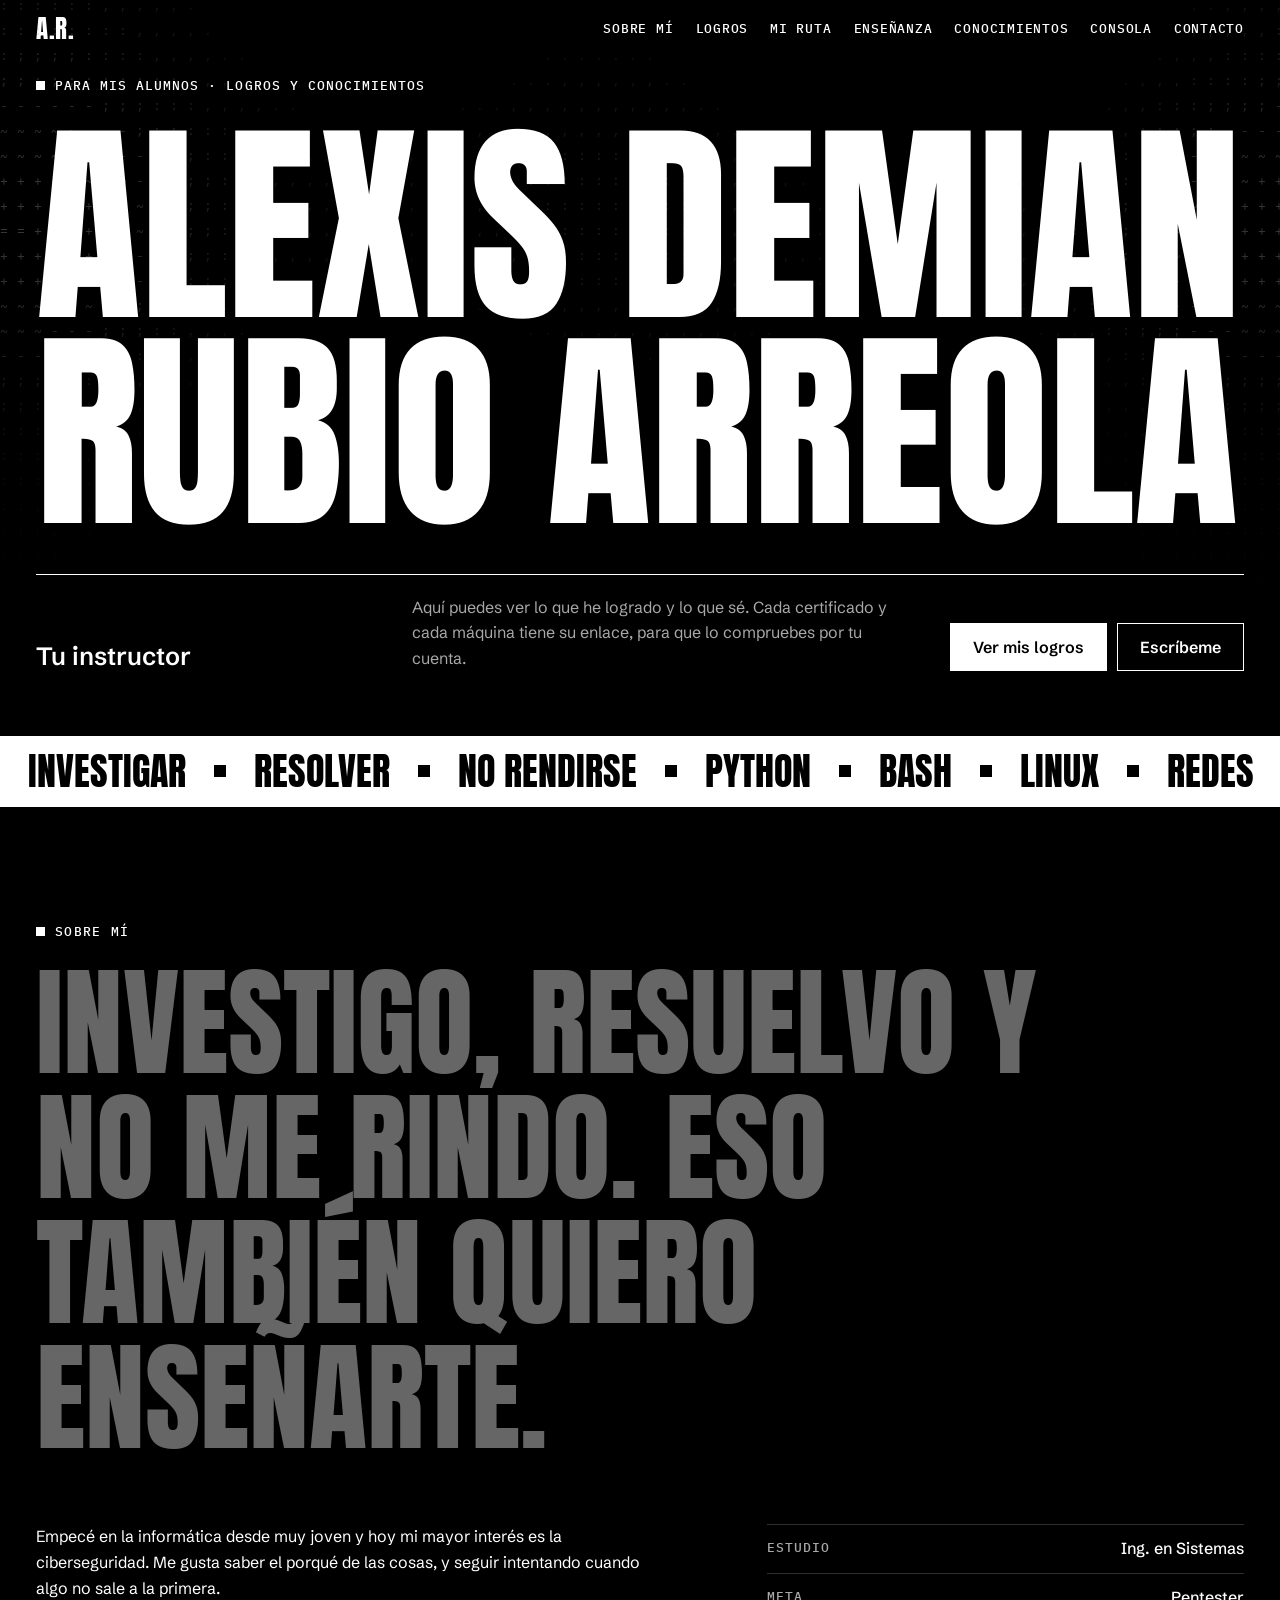
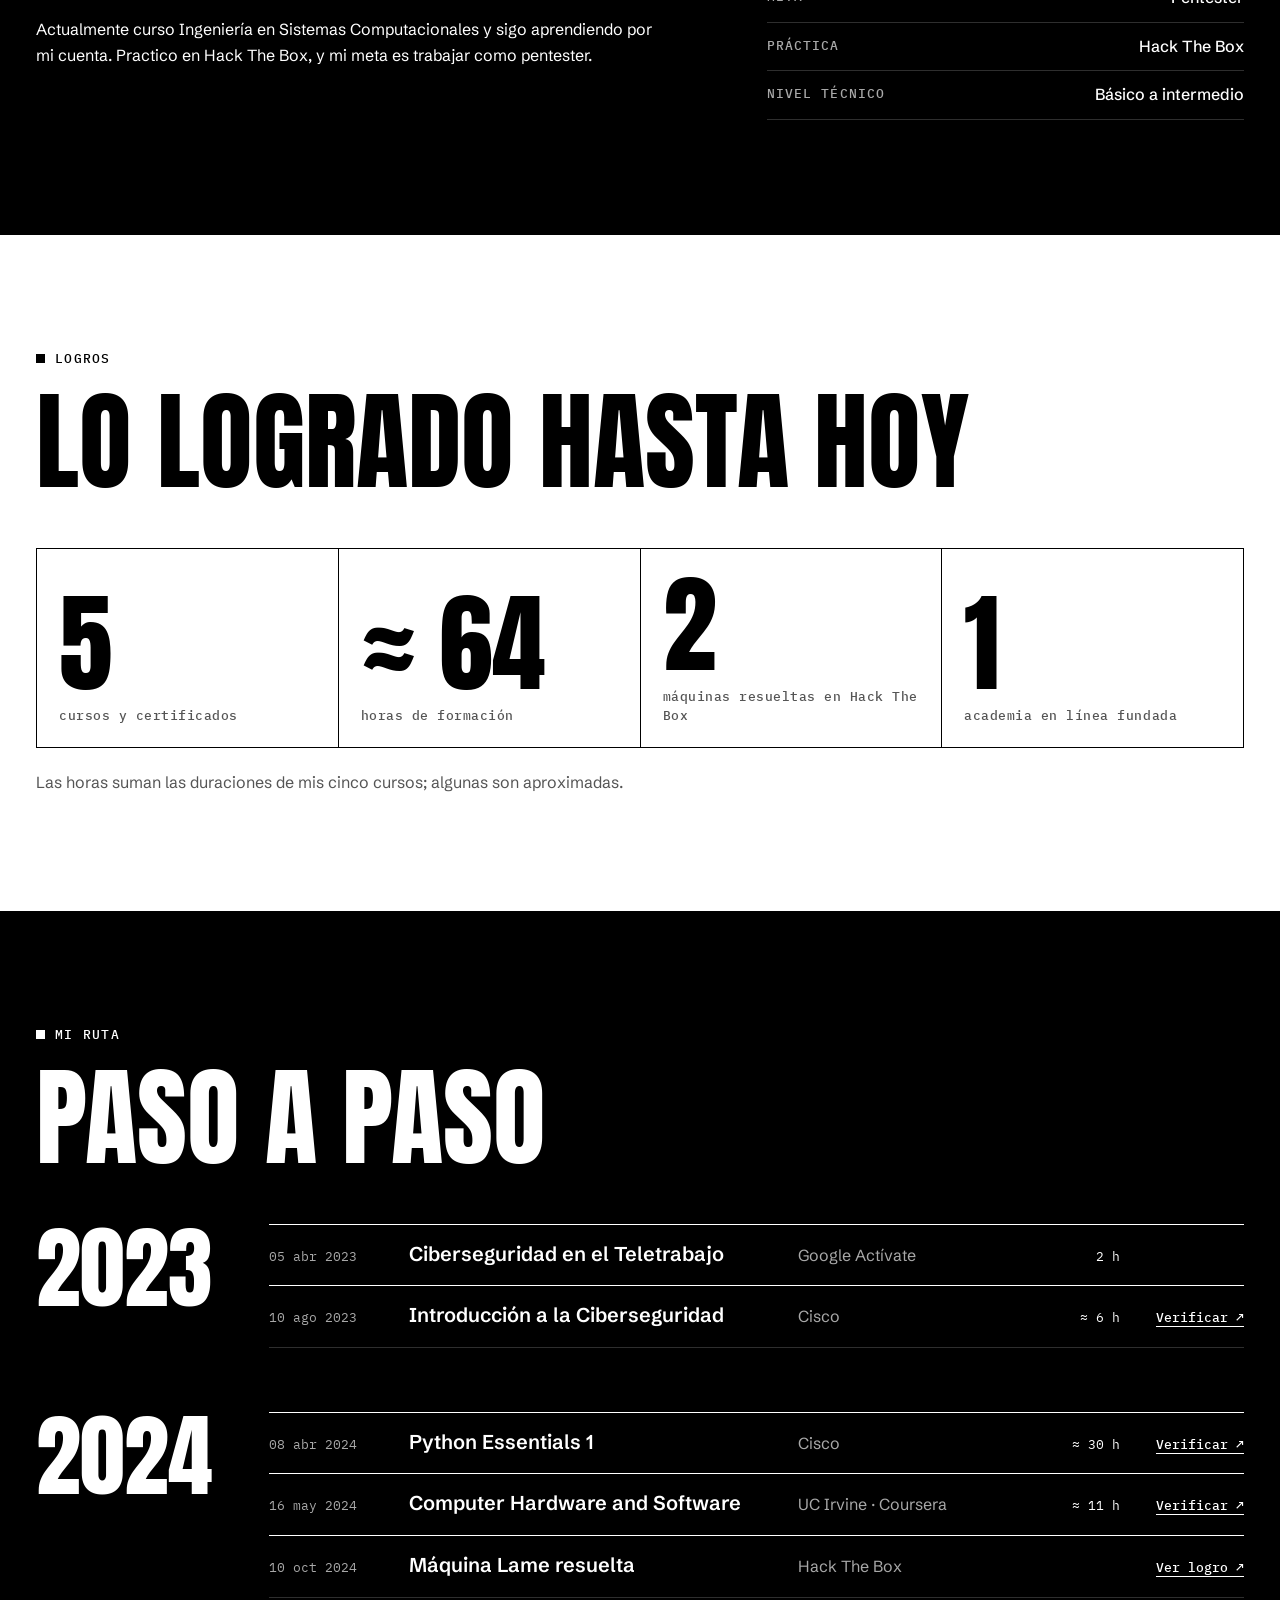
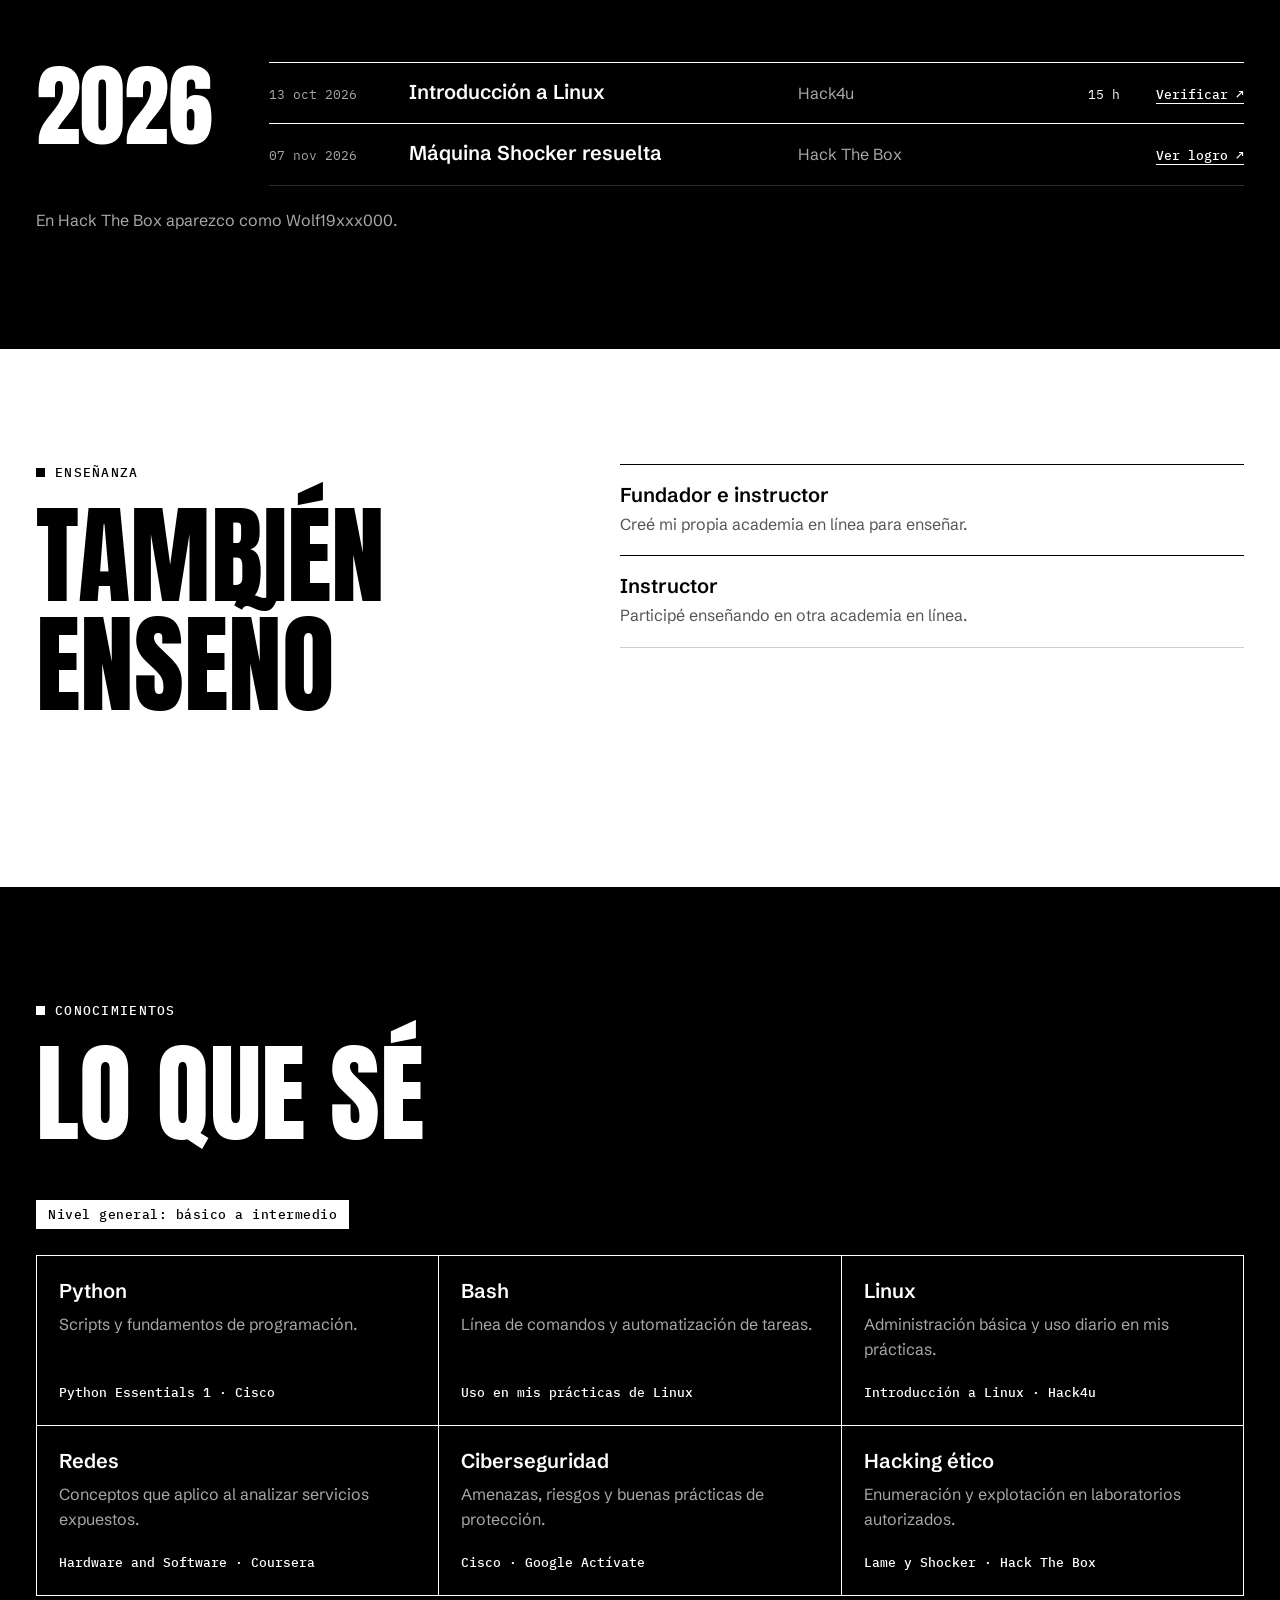
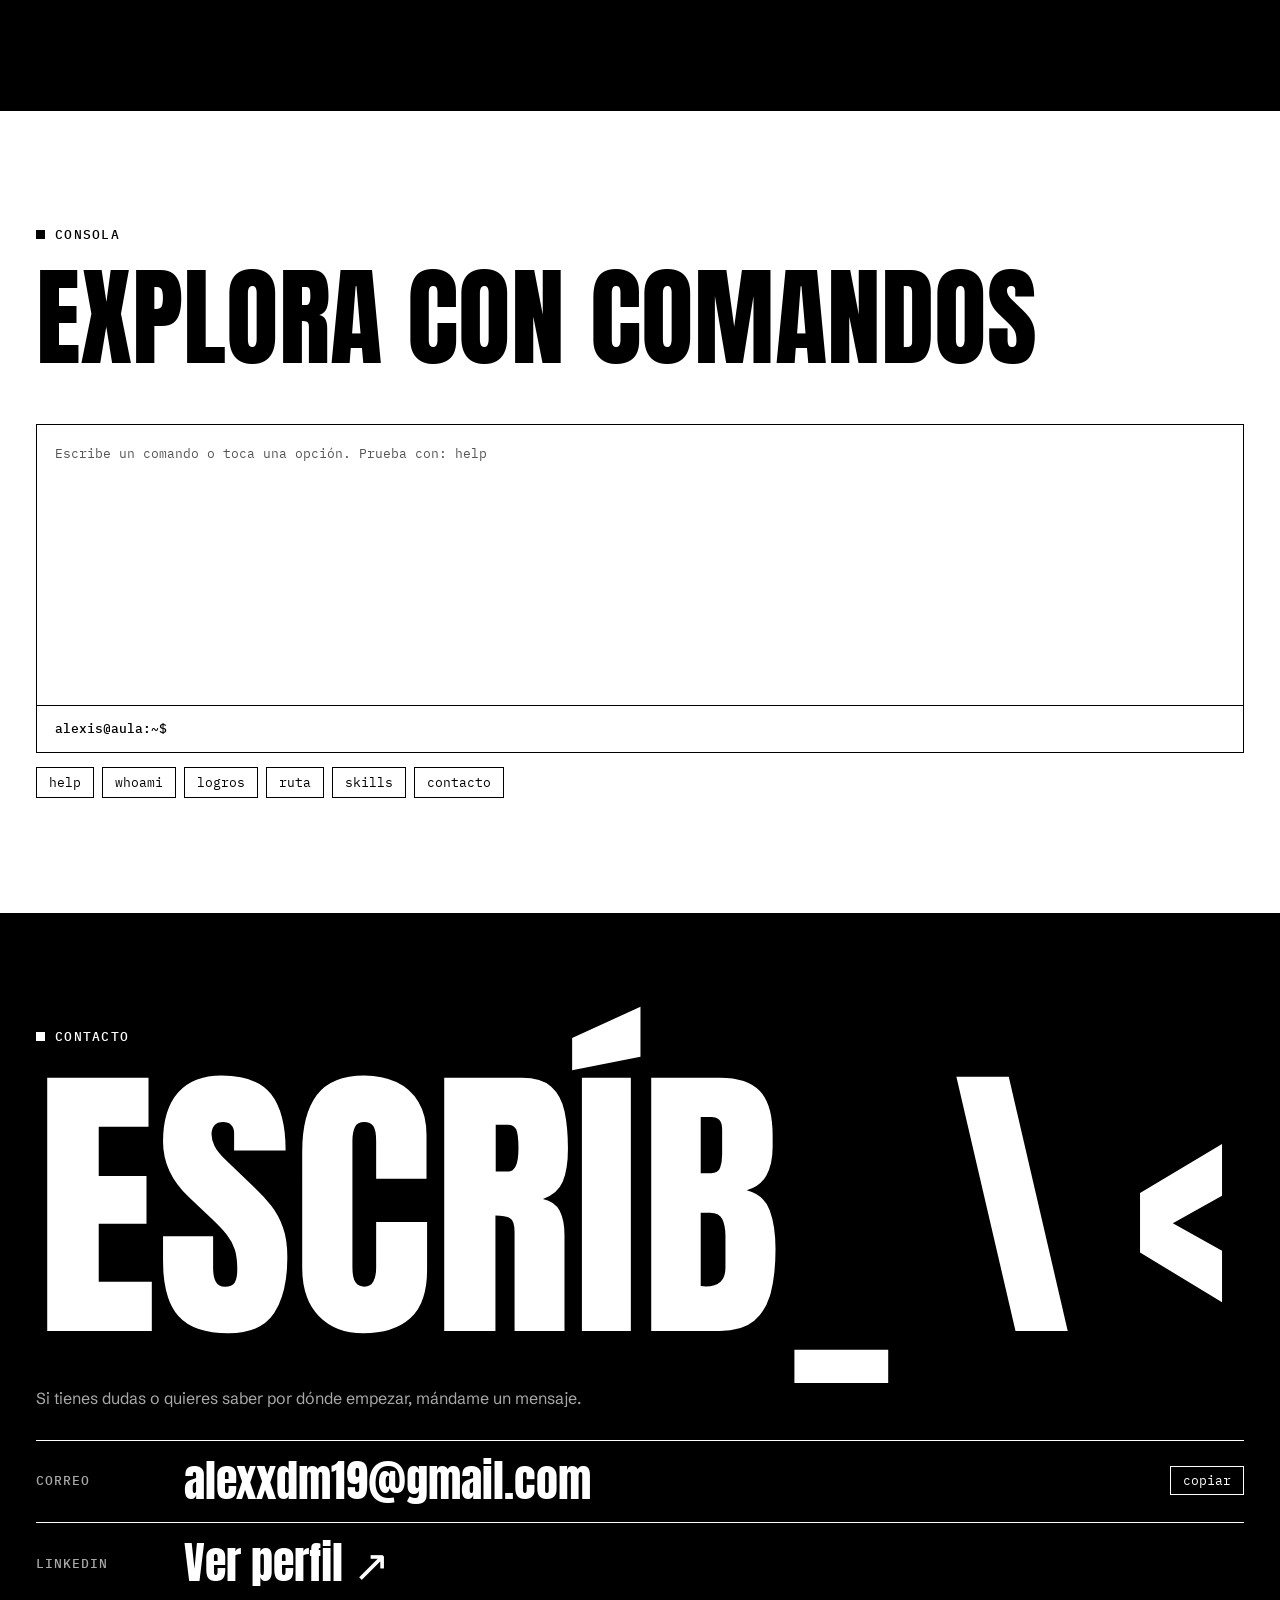
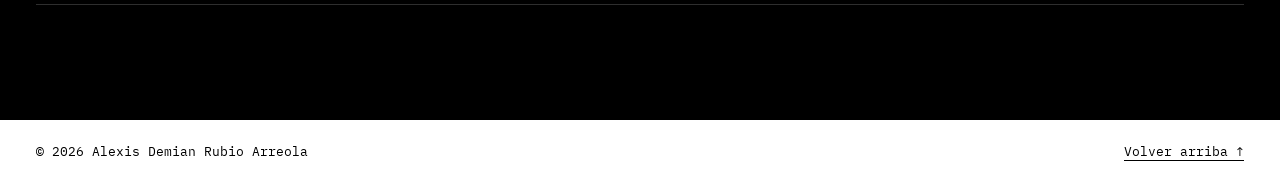
==== alumnos.html @ b8c2c4d7 "Publica el CV y la pagina para alumnos Co-Authored-By: Claude Opus 5.5 <noreply@anthropic.com>" ====
<!doctype html>
<html lang="es">
<head>
<meta charset="utf-8">
<meta name="viewport" content="width=device-width, initial-scale=1, viewport-fit=cover">
<title>Alexis Rubio Logros</title>
<meta name="claude:viewport-fit-sides" content="cover">
<meta name="description" content="Logros y conocimientos de Alexis Demian Rubio Arreola, instructor en línea y aspirante a pentester.">
<link rel="icon" href="data:image/svg+xml,%3Csvg xmlns='http://www.w3.org/2000/svg' viewBox='0 0 32 32'%3E%3Crect width='32' height='32' fill='%23000'/%3E%3Cpath d='M9 24 16 8l7 16M12 18h8' fill='none' stroke='%23fff' stroke-width='3'/%3E%3C/svg%3E">
<link rel="preconnect" href="https://fonts.googleapis.com">
<link rel="preconnect" href="https://fonts.gstatic.com" crossorigin>
<link rel="stylesheet" href="https://fonts.googleapis.com/css2?family=Anton&family=IBM+Plex+Mono:wght@400;500&family=Schibsted+Grotesk:wght@400;500;600&display=swap">
<script>document.documentElement.classList.add("js");</script>
<link rel="stylesheet" href="assets/site.css">
</head>
<body>

<div id="progress" aria-hidden="true"></div>
<div id="cursor" aria-hidden="true"></div>

<header class="top">
  <div class="wrap top-in">
    <a class="logo" href="#inicio" aria-label="Inicio">A.R.</a>
    <nav class="nav" aria-label="Secciones">
      <a href="#sobre-mi">Sobre mí</a>
      <a href="#logros">Logros</a>
      <a href="#ruta">Mi ruta</a>
      <a href="#ensenanza">Enseñanza</a>
      <a href="#conocimientos">Conocimientos</a>
      <a href="#consola">Consola</a>
      <a href="#contacto">Contacto</a>
    </nav>
    <button id="menu-btn" type="button" aria-expanded="false" aria-controls="menu-panel">Menú</button>
  </div>
</header>

<div id="menu-panel">
  <a href="#sobre-mi">Sobre mí</a>
  <a href="#logros">Logros</a>
  <a href="#ruta">Mi ruta</a>
  <a href="#ensenanza">Enseñanza</a>
  <a href="#conocimientos">Conocimientos</a>
  <a href="#consola">Consola</a>
  <a href="#contacto">Contacto</a>
</div>

<main>
  <section class="hero band" id="inicio">
    <canvas id="field" aria-hidden="true"></canvas>
    <div class="wrap hero-in">
      <p class="hero-status"><span class="dot" aria-hidden="true"></span>Para mis alumnos · logros y conocimientos</p>
      <h1 class="name" aria-label="Alexis Demian Rubio Arreola">
        <span class="nl" aria-hidden="true">Alexis Demian</span>
        <span class="nl" aria-hidden="true">Rubio Arreola</span>
      </h1>
      <div class="hero-foot">
        <p class="role">Tu instructor</p>
        <p class="lead">Aquí puedes ver lo que he logrado y lo que sé. Cada certificado y cada máquina tiene su enlace, para que lo compruebes por tu cuenta.</p>
        <div class="cta">
          <a class="btn" href="#logros">Ver mis logros</a>
          <a class="btn btn-ghost" href="#contacto">Escríbeme</a>
        </div>
      </div>
    </div>
  </section>

  <div class="strip band inv">
    <div class="track">
      <ul>
        <li>Investigar</li><li>Resolver</li><li>No rendirse</li><li>Python</li><li>Bash</li><li>Linux</li><li>Redes</li><li>Ciberseguridad</li><li>Hacking ético</li>
      </ul>
      <ul aria-hidden="true">
        <li>Investigar</li><li>Resolver</li><li>No rendirse</li><li>Python</li><li>Bash</li><li>Linux</li><li>Redes</li><li>Ciberseguridad</li><li>Hacking ético</li>
      </ul>
    </div>
  </div>

  <section class="sec band" id="sobre-mi">
    <div class="wrap">
      <p class="tag">Sobre mí</p>
      <h2 class="statement" id="statement">Investigo, resuelvo y no me rindo. Eso también quiero enseñarte.</h2>
      <div class="about-grid">
        <div class="prose">
          <p>Empecé en la informática desde muy joven y hoy mi mayor interés es la ciberseguridad. Me gusta saber el porqué de las cosas, y seguir intentando cuando algo no sale a la primera.</p>
          <p>Actualmente curso Ingeniería en Sistemas Computacionales y sigo aprendiendo por mi cuenta. Practico en Hack The Box, y mi meta es trabajar como pentester.</p>
        </div>
        <dl class="kv">
          <div><dt>Estudio</dt><dd>Ing. en Sistemas</dd></div>
          <div><dt>Meta</dt><dd>Pentester</dd></div>
          <div><dt>Práctica</dt><dd>Hack The Box</dd></div>
          <div><dt>Nivel técnico</dt><dd>Básico a intermedio</dd></div>
        </dl>
      </div>
    </div>
  </section>

  <section class="sec band inv" id="logros">
    <div class="wrap">
      <p class="tag">Logros</p>
      <h2 class="big"><span class="wipe">Lo logrado hasta hoy</span></h2>
      <div class="cells stats">
        <div class="cell stat"><b><span class="count">5</span></b><p>cursos y certificados</p></div>
        <div class="cell stat"><b>≈ <span class="count">64</span></b><p>horas de formación</p></div>
        <div class="cell stat"><b><span class="count">2</span></b><p>máquinas resueltas en Hack The Box</p></div>
        <div class="cell stat"><b><span class="count">1</span></b><p>academia en línea fundada</p></div>
      </div>
      <p class="note">Las horas suman las duraciones de mis cinco cursos; algunas son aproximadas.</p>
    </div>
  </section>

  <section class="sec band" id="ruta">
    <div class="wrap">
      <p class="tag">Mi ruta</p>
      <h2 class="big"><span class="wipe">Paso a paso</span></h2>
      <div class="year">
        <p class="year-n">2023</p>
        <ul class="rows">
          <li class="row course"><div class="row-in"><time class="mute" datetime="2023-04-05">05 abr 2023</time><strong>Ciberseguridad en el Teletrabajo</strong><span class="issuer mute">Google Actívate</span><span class="hours">2 h</span></div></li>
          <li class="row course"><div class="row-in"><time class="mute" datetime="2023-08-10">10 ago 2023</time><strong>Introducción a la Ciberseguridad</strong><span class="issuer mute">Cisco</span><span class="hours">≈ 6 h</span><a class="verify" href="https://www.credly.com/badges/8dda4fd5-97e1-49f4-b0d9-f84afd43bf87" target="_blank" rel="noopener">Verificar ↗</a></div></li>
        </ul>
      </div>
      <div class="year">
        <p class="year-n">2024</p>
        <ul class="rows">
          <li class="row course"><div class="row-in"><time class="mute" datetime="2024-04-08">08 abr 2024</time><strong>Python Essentials 1</strong><span class="issuer mute">Cisco</span><span class="hours">≈ 30 h</span><a class="verify" href="https://www.credly.com/badges/a614ebd9-4b19-4caa-8274-c4c0bd249125" target="_blank" rel="noopener">Verificar ↗</a></div></li>
          <li class="row course"><div class="row-in"><time class="mute" datetime="2024-05-16">16 may 2024</time><strong>Computer Hardware and Software</strong><span class="issuer mute">UC Irvine · Coursera</span><span class="hours">≈ 11 h</span><a class="verify" href="https://coursera.org/verify/PHUYU6D9DNC4" target="_blank" rel="noopener">Verificar ↗</a></div></li>
          <li class="row course"><div class="row-in"><time class="mute" datetime="2024-10-10">10 oct 2024</time><strong>Máquina Lame resuelta</strong><span class="issuer mute">Hack The Box</span><span class="hours"></span><a class="verify" href="https://labs.hackthebox.com/achievement/machine/2040494/1" target="_blank" rel="noopener">Ver logro ↗</a></div></li>
        </ul>
      </div>
      <div class="year">
        <p class="year-n">2026</p>
        <ul class="rows">
          <li class="row course"><div class="row-in"><time class="mute" datetime="2026-10-13">13 oct 2026</time><strong>Introducción a Linux</strong><span class="issuer mute">Hack4u</span><span class="hours">15 h</span><a class="verify" href="https://hack4u.io/certificate/1837-2738-9126-1759" target="_blank" rel="noopener">Verificar ↗</a></div></li>
          <li class="row course"><div class="row-in"><time class="mute" datetime="2026-11-07">07 nov 2026</time><strong>Máquina Shocker resuelta</strong><span class="issuer mute">Hack The Box</span><span class="hours"></span><a class="verify" href="https://labs.hackthebox.com/achievement/machine/2040494/108" target="_blank" rel="noopener">Ver logro ↗</a></div></li>
        </ul>
      </div>
      <p class="note">En Hack The Box aparezco como Wolf19xxx000.</p>
    </div>
  </section>

  <section class="sec band inv" id="ensenanza">
    <div class="wrap path-grid">
      <div class="sticky">
        <p class="tag">Enseñanza</p>
        <h2 class="big"><span class="wipe">También enseño</span></h2>
      </div>
      <div>
        <ul class="rows">
          <li class="row entry"><div class="row-in">
            <h3>Fundador e instructor</h3>
            <p class="mute">Creé mi propia academia en línea para enseñar.</p>
          </div></li>
          <li class="row entry"><div class="row-in">
            <h3>Instructor</h3>
            <p class="mute">Participé enseñando en otra academia en línea.</p>
          </div></li>
        </ul>
      </div>
    </div>
  </section>

  <section class="sec band" id="conocimientos">
    <div class="wrap">
      <p class="tag">Conocimientos</p>
      <h2 class="big"><span class="wipe">Lo que sé</span></h2>
      <p class="level">Nivel general: básico a intermedio</p>
      <div class="cells">
        <div class="cell"><h3>Python</h3><p>Scripts y fundamentos de programación.</p><span class="backing">Python Essentials 1 · Cisco</span></div>
        <div class="cell"><h3>Bash</h3><p>Línea de comandos y automatización de tareas.</p><span class="backing">Uso en mis prácticas de Linux</span></div>
        <div class="cell"><h3>Linux</h3><p>Administración básica y uso diario en mis prácticas.</p><span class="backing">Introducción a Linux · Hack4u</span></div>
        <div class="cell"><h3>Redes</h3><p>Conceptos que aplico al analizar servicios expuestos.</p><span class="backing">Hardware and Software · Coursera</span></div>
        <div class="cell"><h3>Ciberseguridad</h3><p>Amenazas, riesgos y buenas prácticas de protección.</p><span class="backing">Cisco · Google Actívate</span></div>
        <div class="cell"><h3>Hacking ético</h3><p>Enumeración y explotación en laboratorios autorizados.</p><span class="backing">Lame y Shocker · Hack The Box</span></div>
      </div>
    </div>
  </section>

  <section class="sec band inv" id="consola">
    <div class="wrap">
      <p class="tag">Consola</p>
      <h2 class="big"><span class="wipe">Explora con comandos</span></h2>
      <div class="console">
        <div class="out" id="term-body" role="log" aria-live="polite" tabindex="0">
          <p class="dim">Escribe un comando o toca una opción. Prueba con: help</p>
        </div>
        <form class="line" id="term-form" autocomplete="off">
          <label for="term-input">alexis@aula:~$</label>
          <input id="term-input" type="text" maxlength="60" spellcheck="false" autocapitalize="off" aria-label="Escribe un comando">
        </form>
      </div>
      <div class="chips" id="chips" aria-label="Comandos rápidos">
        <button type="button" data-cmd="help">help</button>
        <button type="button" data-cmd="whoami">whoami</button>
        <button type="button" data-cmd="logros">logros</button>
        <button type="button" data-cmd="ruta">ruta</button>
        <button type="button" data-cmd="skills">skills</button>
        <button type="button" data-cmd="contacto">contacto</button>
      </div>
    </div>
  </section>

  <section class="sec band" id="contacto">
    <div class="wrap">
      <p class="tag">Contacto</p>
      <h2 class="name contact-title" id="hablemos" aria-label="Escríbeme"><span class="nl" aria-hidden="true">Escríbeme</span></h2>
      <p class="note contact-note">Si tienes dudas o quieres saber por dónde empezar, mándame un mensaje.</p>
      <ul class="rows">
        <li class="row contact"><div class="row-in"><span class="k mute">Correo</span><a class="v" id="mail" href="mailto:alexxdm19@gmail.com">alexxdm19@gmail.com</a><button class="copy" id="copy" type="button">copiar</button></div></li>
        <li class="row contact"><div class="row-in"><span class="k mute">LinkedIn</span><a class="v" href="https://www.linkedin.com/in/alexis-demian-rubio-arreola-3a4a893a7" target="_blank" rel="noopener">Ver perfil ↗</a></div></li>
      </ul>
    </div>
  </section>
</main>

<footer class="foot band inv">
  <div class="wrap"><span>© 2026 Alexis Demian Rubio Arreola</span><a href="#inicio">Volver arriba ↑</a></div>
</footer>

<script>
window.SITE_PROMPT = "alexis@aula:~$";
window.SITE_ALIASES = { certs: "ruta", certificados: "ruta", cursos: "ruta", htb: "logros", maquinas: "ruta", conocimientos: "skills", ayuda: "help" };
window.SITE_COMMANDS = {
  help: [
    ["Comandos disponibles:"],
    ["  whoami    quién soy", "dim"],
    ["  logros    mis logros en números", "dim"],
    ["  ruta      certificados y máquinas, en orden", "dim"],
    ["  skills    lo que sé", "dim"],
    ["  contacto  cómo escribirme", "dim"],
    ["  clear     limpiar la pantalla", "dim"]
  ],
  whoami: [
    ["Alexis Demian Rubio Arreola"],
    ["Instructor en línea y estudiante de Ing. en Sistemas Computacionales", "dim"],
    ["Meta: trabajar como pentester", "dim"]
  ],
  logros: [
    ["5     cursos y certificados"],
    ["≈ 64  horas de formación"],
    ["2     máquinas resueltas en Hack The Box"],
    ["1     academia en línea fundada"]
  ],
  ruta: [
    ["05 abr 2023  Ciberseguridad en el Teletrabajo · Google Actívate"],
    ["10 ago 2023  Introducción a la Ciberseguridad · Cisco ↗", "", "https://www.credly.com/badges/8dda4fd5-97e1-49f4-b0d9-f84afd43bf87"],
    ["08 abr 2024  Python Essentials 1 · Cisco ↗", "", "https://www.credly.com/badges/a614ebd9-4b19-4caa-8274-c4c0bd249125"],
    ["16 may 2024  Computer Hardware and Software · Coursera ↗", "", "https://coursera.org/verify/PHUYU6D9DNC4"],
    ["10 oct 2024  [pwned] Lame · Hack The Box ↗", "", "https://labs.hackthebox.com/achievement/machine/2040494/1"],
    ["13 oct 2026  Introducción a Linux · Hack4u ↗", "", "https://hack4u.io/certificate/1837-2738-9126-1759"],
    ["07 nov 2026  [pwned] Shocker · Hack The Box ↗", "", "https://labs.hackthebox.com/achievement/machine/2040494/108"]
  ],
  skills: [
    ["python  bash  linux  redes  ciberseguridad  hacking-etico"],
    ["nivel: básico a intermedio", "dim"]
  ],
  contacto: [
    ["correo    alexxdm19@gmail.com"],
    ["linkedin  abrir perfil ↗", "", "https://www.linkedin.com/in/alexis-demian-rubio-arreola-3a4a893a7"]
  ]
};
</script>
<script src="assets/site.js"></script>
</body>
</html>
---- assets/site.css ----
/* Layout: a black and white poster. Full-bleed bands flip between black and white as you scroll, and the type carries the page. */
:root {
  color-scheme: dark;
  --black: #000;
  --white: #fff;
  --gray-on-black: #A8A8A8;
  --gray-on-white: #555;
  --rule-on-black: #2E2E2E;
  --rule-on-white: #CFCFCF;
  --bg: var(--black);
  --fg: var(--white);
  --mute: var(--gray-on-black);
  --rule: var(--rule-on-black);
  --display: Anton, Impact, "Arial Narrow", sans-serif;
  --body: "Schibsted Grotesk", "Segoe UI", Arial, sans-serif;
  --mono: "IBM Plex Mono", Consolas, Menlo, monospace;
  --ease: cubic-bezier(.77, 0, .18, 1);
}

* { box-sizing: border-box; }
html { scroll-behavior: smooth; scrollbar-color: #555 #000; }
body { margin: 0; background: var(--black); color: var(--white); font: 400 1rem/1.6 var(--body); overflow-x: hidden; }
body::before { content: ""; position: fixed; inset: 0 0 auto; height: env(safe-area-inset-top, 0px); z-index: 45; background: var(--black); }
a { color: inherit; text-underline-offset: 4px; }
::selection { background: var(--white); color: var(--black); }
.inv ::selection { background: var(--black); color: var(--white); }
:focus-visible { outline: 2px solid var(--fg); outline-offset: 3px; }
section[id] { scroll-margin-top: 0; }

.band { background: var(--bg); color: var(--fg); }
.inv {
  --bg: var(--white);
  --fg: var(--black);
  --mute: var(--gray-on-white);
  --rule: var(--rule-on-white);
  color-scheme: light;
}
.wrap {
  max-width: 1560px;
  margin-inline: auto;
  padding-left: max(16px, env(safe-area-inset-left, 0px));
  padding-right: max(16px, env(safe-area-inset-right, 0px));
}
@media (min-width: 720px) {
  .wrap {
    padding-left: max(36px, env(safe-area-inset-left, 0px));
    padding-right: max(36px, env(safe-area-inset-right, 0px));
  }
}
.sec { padding-block: clamp(64px, 9vw, 140px); }

/* Shared type */
.tag { display: flex; align-items: center; gap: 10px; margin: 0 0 20px; font: 500 .8rem var(--mono); letter-spacing: .1em; text-transform: uppercase; }
.tag::before { content: ""; width: 9px; height: 9px; background: var(--fg); }
.big { margin: 0 0 clamp(28px, 4vw, 56px); font: 400 clamp(2.9rem, 8.4vw, 7.6rem)/1.02 var(--display); text-transform: uppercase; text-wrap: balance; }
h3 { margin: 0; font: 600 1.25rem/1.3 var(--body); }
.mute { color: var(--mute); }
.note { max-width: 65ch; margin: 22px 0 0; color: var(--mute); }

/* Header: inverts itself over whichever band sits behind it */
.top {
  position: fixed;
  top: 0;
  left: 0;
  right: 0;
  z-index: 50;
  padding-top: env(safe-area-inset-top, 0px);
  color: var(--white);
  mix-blend-mode: difference;
  pointer-events: none;
}
.top-in { display: flex; align-items: center; justify-content: space-between; gap: 24px; min-height: 56px; }
.logo { font: 400 1.5625rem var(--display); letter-spacing: .02em; text-decoration: none; pointer-events: auto; }
.nav { display: flex; gap: 22px; pointer-events: auto; }
.nav a { font: 500 .8rem var(--mono); letter-spacing: .06em; text-transform: uppercase; text-decoration: none; white-space: nowrap; }
.nav a:hover { text-decoration: underline; }
#menu-btn { display: none; padding: 8px 0; border: 0; background: none; color: inherit; font: 500 .8rem var(--mono); letter-spacing: .08em; text-transform: uppercase; cursor: pointer; pointer-events: auto; }

#menu-panel {
  position: fixed;
  inset: 0;
  z-index: 40;
  display: flex;
  flex-direction: column;
  justify-content: center;
  gap: 4px;
  padding-inline: max(16px, env(safe-area-inset-left, 0px)) max(16px, env(safe-area-inset-right, 0px));
  background: var(--white);
  color: var(--black);
  visibility: hidden;
  clip-path: inset(0 0 100% 0);
  transition: clip-path .55s var(--ease), visibility 0s linear .55s;
}
#menu-panel.open { visibility: visible; clip-path: inset(0); transition: clip-path .55s var(--ease), visibility 0s; }
#menu-panel a { font: 400 clamp(2rem, min(12vw, 10vh), 4.5rem)/1.15 var(--display); text-transform: uppercase; text-decoration: none; }

/* Scroll progress and cursor */
#progress { position: fixed; inset: 0 0 auto; z-index: 60; height: 3px; background: var(--white); mix-blend-mode: difference; transform: scaleX(0); transform-origin: left; pointer-events: none; }
#cursor {
  position: fixed;
  top: 0;
  left: 0;
  z-index: 70;
  width: 26px;
  height: 26px;
  margin: -13px 0 0 -13px;
  border-radius: 50%;
  background: var(--white);
  mix-blend-mode: difference;
  pointer-events: none;
  opacity: 0;
  transition: opacity .2s;
}
#cursor.on { opacity: 1; }

/* Hero */
.hero { position: relative; overflow: hidden; padding-top: 76px; padding-bottom: clamp(36px, 5vw, 64px); }
#field { position: absolute; inset: 0; width: 100%; height: 100%; }
.hero::after { content: ""; position: absolute; inset: 45% 0 0; background: linear-gradient(transparent, var(--black) 70%); pointer-events: none; }
.hero-in { position: relative; z-index: 1; }
.hero-status { display: flex; align-items: center; gap: 10px; margin: 0 0 clamp(14px, 2vw, 26px); font: 500 .8rem/1.5 var(--mono); letter-spacing: .08em; text-transform: uppercase; }
.dot { flex: none; width: 9px; height: 9px; background: var(--white); animation: blink 1.2s steps(2, jump-none) infinite; }

.name { margin: 0; font: 400 14vw/.96 var(--display); text-transform: uppercase; }
.nl { display: block; width: max-content; white-space: nowrap; }
.js .name:not(.ready) { visibility: hidden; }
.ch { display: inline-block; text-align: center; }

.hero-foot {
  display: grid;
  grid-template-columns: minmax(0, 1fr) minmax(0, 1.5fr) auto;
  align-items: end;
  gap: 24px clamp(24px, 4vw, 64px);
  margin-top: clamp(24px, 3vw, 44px);
  padding-top: 20px;
  border-top: 1px solid var(--white);
}
.hero-foot > * { min-width: 0; animation: rise .9s var(--ease) .75s backwards; }
.role { margin: 0; font: 600 1.5625rem/1.2 var(--body); }
.lead { max-width: 58ch; margin: 0; color: var(--mute); }
.cta { display: flex; flex-wrap: wrap; gap: 10px; }
.btn {
  position: relative;
  display: inline-flex;
  align-items: center;
  justify-content: center;
  min-height: 48px;
  padding: 10px 22px;
  border: 1px solid var(--fg);
  background: var(--fg);
  color: var(--bg);
  font: 600 1rem var(--body);
  text-decoration: none;
  white-space: nowrap;
  transition: background .2s, color .2s;
}
.btn:hover { background: var(--bg); color: var(--fg); }
.btn-ghost { background: transparent; color: var(--fg); }
.btn-ghost:hover { background: var(--fg); color: var(--bg); }

/* Word strip: it only moves when the reader scrolls */
.strip { overflow: hidden; border-block: 1px solid var(--fg); }
.track { display: flex; width: max-content; will-change: transform; }
.track ul { display: flex; margin: 0; padding: 0; list-style: none; }
.track li { display: flex; align-items: center; gap: 28px; padding: 14px 0 14px 28px; font: 400 clamp(1.5625rem, 3vw, 2.5rem)/1.1 var(--display); text-transform: uppercase; white-space: nowrap; }
.track li::after { content: ""; width: 12px; height: 12px; background: var(--fg); }

/* Redaction sweep: the text stays readable at rest, and a solid bar passes over it on arrival */
.wipe { position: relative; display: inline-block; }
.wipe::after { content: ""; position: absolute; inset: -.02em -.05em; background: var(--fg); clip-path: inset(0 100% 0 0); pointer-events: none; }
.wipe.seen::after { animation: sweep 1s var(--ease) both; }

/* Statement that fills in as you read */
.statement { max-width: 18ch; margin: 0 0 clamp(36px, 5vw, 72px); font: 400 clamp(2.9rem, 9.4vw, 9rem)/1.04 var(--display); text-transform: uppercase; }
.js .statement .w { color: #666; transition: color .3s; }
.js .statement .w.on { color: var(--fg); }
.about-grid { display: grid; grid-template-columns: minmax(0, 1.4fr) minmax(0, 1fr); gap: clamp(32px, 5vw, 80px); }
.about-grid > * { min-width: 0; }
.prose { max-width: 62ch; }
.prose p { margin: 0 0 16px; }
.prose p:last-child { margin: 0; }
.kv { margin: 0; }
.kv > div { display: flex; justify-content: space-between; gap: 18px; padding-block: 11px; border-top: 1px solid var(--rule); }
.kv > div:last-child { border-bottom: 1px solid var(--rule); }
.kv dt { color: var(--mute); font: 500 .8rem/1.9 var(--mono); letter-spacing: .08em; text-transform: uppercase; }
.kv dd { margin: 0; font-weight: 500; text-align: right; }

/* Rows: a line draws in, the content settles, and hover floods the row */
.rows { margin: 0; padding: 0; list-style: none; border-bottom: 1px solid var(--rule); }
.row { position: relative; display: block; isolation: isolate; color: inherit; text-decoration: none; }
.row::before { content: ""; position: absolute; inset: 0 0 auto; height: 1px; background: var(--fg); transform-origin: left; transition: transform 1s var(--ease) var(--d, 0ms); }
.row::after { content: ""; position: absolute; inset: 0 -14px; z-index: -1; background: var(--fg); transform: scaleY(0); transform-origin: bottom; transition: transform .35s var(--ease); }
.row-in { transition: transform .9s var(--ease) var(--d, 0ms); }
.js .row:not(.seen)::before { transform: scaleX(0); }
.js .row:not(.seen) .row-in { transform: translateY(16px); }
@media (hover: hover) {
  .row:hover, .row:focus-visible, .row:focus-within { color: var(--bg); }
  .row:hover .mute, .row:focus-within .mute { color: inherit; }
  .row:hover::after, .row:focus-visible::after, .row:focus-within::after { transform: scaleY(1); }
}

/* Machines */
.mach .row-in { display: grid; grid-template-columns: minmax(0, 1.2fr) minmax(0, 1fr) auto auto; align-items: center; gap: 10px clamp(18px, 3vw, 44px); padding-block: clamp(14px, 2vw, 26px); }
.m-name { font: 400 clamp(3.2rem, 9vw, 8.4rem)/1.04 var(--display); text-transform: uppercase; }
.m-meta { font: 400 .8rem/1.7 var(--mono); }
.stamp { padding: 3px 10px; border: 2px solid currentColor; font: 500 .8rem var(--mono); letter-spacing: .12em; transform: rotate(-7deg); }
.row.seen .stamp { animation: stamp .5s var(--ease) calc(var(--d, 0ms) + .5s) backwards; }
.arrow { font: 400 1.5625rem var(--mono); transition: transform .3s var(--ease); }
.row:hover .arrow { transform: translate(5px, -5px); }

/* Path */
.path-grid { display: grid; grid-template-columns: minmax(0, 1fr) minmax(0, 1.2fr); gap: clamp(28px, 5vw, 80px); }
.path-grid > * { min-width: 0; }
.sticky { position: sticky; top: 76px; align-self: start; }
.sub { margin: 0 0 12px; color: var(--mute); font: 500 .8rem var(--mono); letter-spacing: .1em; text-transform: uppercase; }
.group + .group { margin-top: 44px; }
.entry .row-in { padding-block: 18px; }
.entry p { margin: 4px 0 0; }

/* Courses */
.course .row-in { display: grid; grid-template-columns: 7.5rem minmax(0, 1.6fr) minmax(0, 1fr) 4.5rem 6.5rem; align-items: baseline; gap: 2px 20px; padding-block: 17px; }
.course time, .course .hours { font: 400 .8rem var(--mono); }
.course strong { font-weight: 600; font-size: 1.25rem; line-height: 1.3; }
.course .hours { text-align: right; }
.verify { justify-self: end; font: 500 .8rem var(--mono); white-space: nowrap; }

/* Achievement counters */
.cells.stats { grid-template-columns: repeat(4, minmax(0, 1fr)); }
.stat { justify-content: flex-end; min-height: 230px; }
.stat b { font: 400 clamp(4rem, 8.4vw, 8rem)/1 var(--display); font-variant-numeric: tabular-nums; }
.stat p { font: 500 .8rem/1.5 var(--mono); letter-spacing: .04em; }

/* Timeline grouped by year */
.year { display: grid; grid-template-columns: minmax(0, 1fr) minmax(0, 5fr); gap: 18px clamp(20px, 3vw, 48px); }
.year + .year { margin-top: clamp(36px, 5vw, 64px); }
.year > * { min-width: 0; }
.year-n { position: sticky; top: 72px; align-self: start; margin: 0; font: 400 clamp(3.4rem, 7vw, 6.4rem)/1 var(--display); }

.backing { margin-top: auto; padding-top: 10px; font: 500 .8rem/1.5 var(--mono); }

/* Grids */
.cells { display: grid; grid-template-columns: repeat(3, minmax(0, 1fr)); border-top: 1px solid var(--fg); border-left: 1px solid var(--fg); }
.cell { position: relative; display: flex; flex-direction: column; gap: 8px; min-height: 170px; padding: 22px; border-right: 1px solid var(--fg); border-bottom: 1px solid var(--fg); isolation: isolate; }
.cell p { margin: 0; color: var(--mute); transition: color .25s; }
.cell::after { content: ""; position: absolute; inset: 0; z-index: -1; background: var(--fg); clip-path: circle(0 at 0 100%); transition: clip-path .5s var(--ease); }
@media (hover: hover) {
  .cell:hover { color: var(--bg); }
  .cell:hover p { color: inherit; }
  .cell:hover::after { clip-path: circle(150% at 0 100%); }
}
.level { display: inline-block; margin: 0 0 26px; padding: 6px 12px; background: var(--fg); color: var(--bg); font: 500 .8rem var(--mono); letter-spacing: .04em; }

/* Console */
.console { border: 1px solid var(--fg); }
.out { height: 280px; padding: 18px; overflow-y: auto; font: 400 .8rem/1.7 var(--mono); }
.out p { margin: 0; overflow-wrap: anywhere; white-space: pre-wrap; }
.out .cmd { font-weight: 500; }
.out .dim { color: var(--mute); }
.out a { text-decoration: underline; }
.line { display: flex; align-items: center; gap: 10px; padding: 12px 18px; border-top: 1px solid var(--fg); font: 500 .8rem var(--mono); }
.line label { white-space: nowrap; }
#term-input { flex: 1; min-width: 0; border: 0; background: transparent; color: var(--fg); font: 400 1rem var(--mono); caret-color: var(--fg); }
#term-input:focus { outline: none; }
.line:focus-within { background: var(--fg); color: var(--bg); }
.line:focus-within #term-input { color: var(--bg); caret-color: var(--bg); }
.chips { display: flex; flex-wrap: wrap; gap: 8px; margin-top: 14px; }
.chips button { padding: 6px 12px; border: 1px solid var(--fg); background: transparent; color: var(--fg); font: 400 .8rem var(--mono); cursor: pointer; transition: background .2s, color .2s; }
.chips button:hover { background: var(--fg); color: var(--bg); }

/* Contact */
.contact-title { margin-bottom: clamp(24px, 3vw, 44px); }
.contact-note { margin: 0 0 28px; }
.contact .row-in { display: grid; grid-template-columns: 8rem minmax(0, 1fr) auto; align-items: center; gap: 4px 20px; padding-block: 16px; }
.contact .k { font: 500 .8rem var(--mono); letter-spacing: .08em; text-transform: uppercase; }
.contact .v { font: 400 clamp(1.5625rem, 3.4vw, 3rem)/1.15 var(--display); overflow-wrap: anywhere; text-decoration: none; }
.contact .v:hover { text-decoration: underline; }
.copy { padding: 5px 12px; border: 1px solid currentColor; background: transparent; color: inherit; font: 400 .8rem var(--mono); cursor: pointer; }

.foot { font-size: .8rem; }
.foot .wrap { display: flex; flex-wrap: wrap; justify-content: space-between; gap: 8px 20px; padding-block: 22px; font-family: var(--mono); }

@keyframes blink { 50% { opacity: 0; } }
@keyframes rise { from { opacity: 0; transform: translateY(18px); } }
@keyframes sweep {
  0% { clip-path: inset(0 100% 0 0); }
  50% { clip-path: inset(0 0 0 0); }
  100% { clip-path: inset(0 0 0 100%); }
}
@keyframes stamp { from { opacity: 0; transform: rotate(-7deg) scale(2.4); } }

@media (max-width: 1000px) {
  .nav { display: none; }
  #menu-btn { display: block; }
  .hero-foot { grid-template-columns: minmax(0, 1fr); }
  .about-grid, .path-grid { grid-template-columns: minmax(0, 1fr); }
  .sticky { position: static; }
  .cells.stats { grid-template-columns: repeat(2, minmax(0, 1fr)); }
  .year { grid-template-columns: minmax(0, 1fr); }
  .year-n { position: static; }
  .cells { grid-template-columns: repeat(2, minmax(0, 1fr)); }
  .mach .row-in { grid-template-columns: minmax(0, 1fr) auto; }
  .m-name { grid-column: 1; }
  .stamp { grid-column: 2; grid-row: 1; }
  .m-meta { grid-column: 1; }
  .arrow { grid-column: 2; grid-row: 2; justify-self: end; }
}
@media (max-width: 680px) {
  .cta .btn { flex: 1 1 100%; }
  .cells { grid-template-columns: minmax(0, 1fr); }
  .cell { min-height: 0; }
  .stat { min-height: 170px; padding: 16px; }
  .verify { grid-column: 1 / -1; justify-self: start; margin-top: 6px; }
  .course .row-in { grid-template-columns: minmax(0, 1fr) auto; }
  .course strong, .course .issuer { grid-column: 1 / -1; }
  .course time { grid-row: 1; grid-column: 1; }
  .course .hours { grid-row: 1; grid-column: 2; }
  .contact .row-in { grid-template-columns: minmax(0, 1fr) auto; }
  .contact .k { grid-column: 1 / -1; }
  .kv dt { line-height: 1.6; }
  .out { height: 260px; }
}
@media (prefers-reduced-motion: reduce) {
  html { scroll-behavior: auto; }
  *, *::before, *::after { animation: none !important; transition: none !important; }
  .track { flex-wrap: wrap; width: auto; }
  .track ul[aria-hidden] { display: none; }
  .track ul { flex-wrap: wrap; }
  .js .row:not(.seen)::before { transform: none; }
  .js .row:not(.seen) .row-in { transform: none; }
  .js .statement .w { color: inherit; }
}
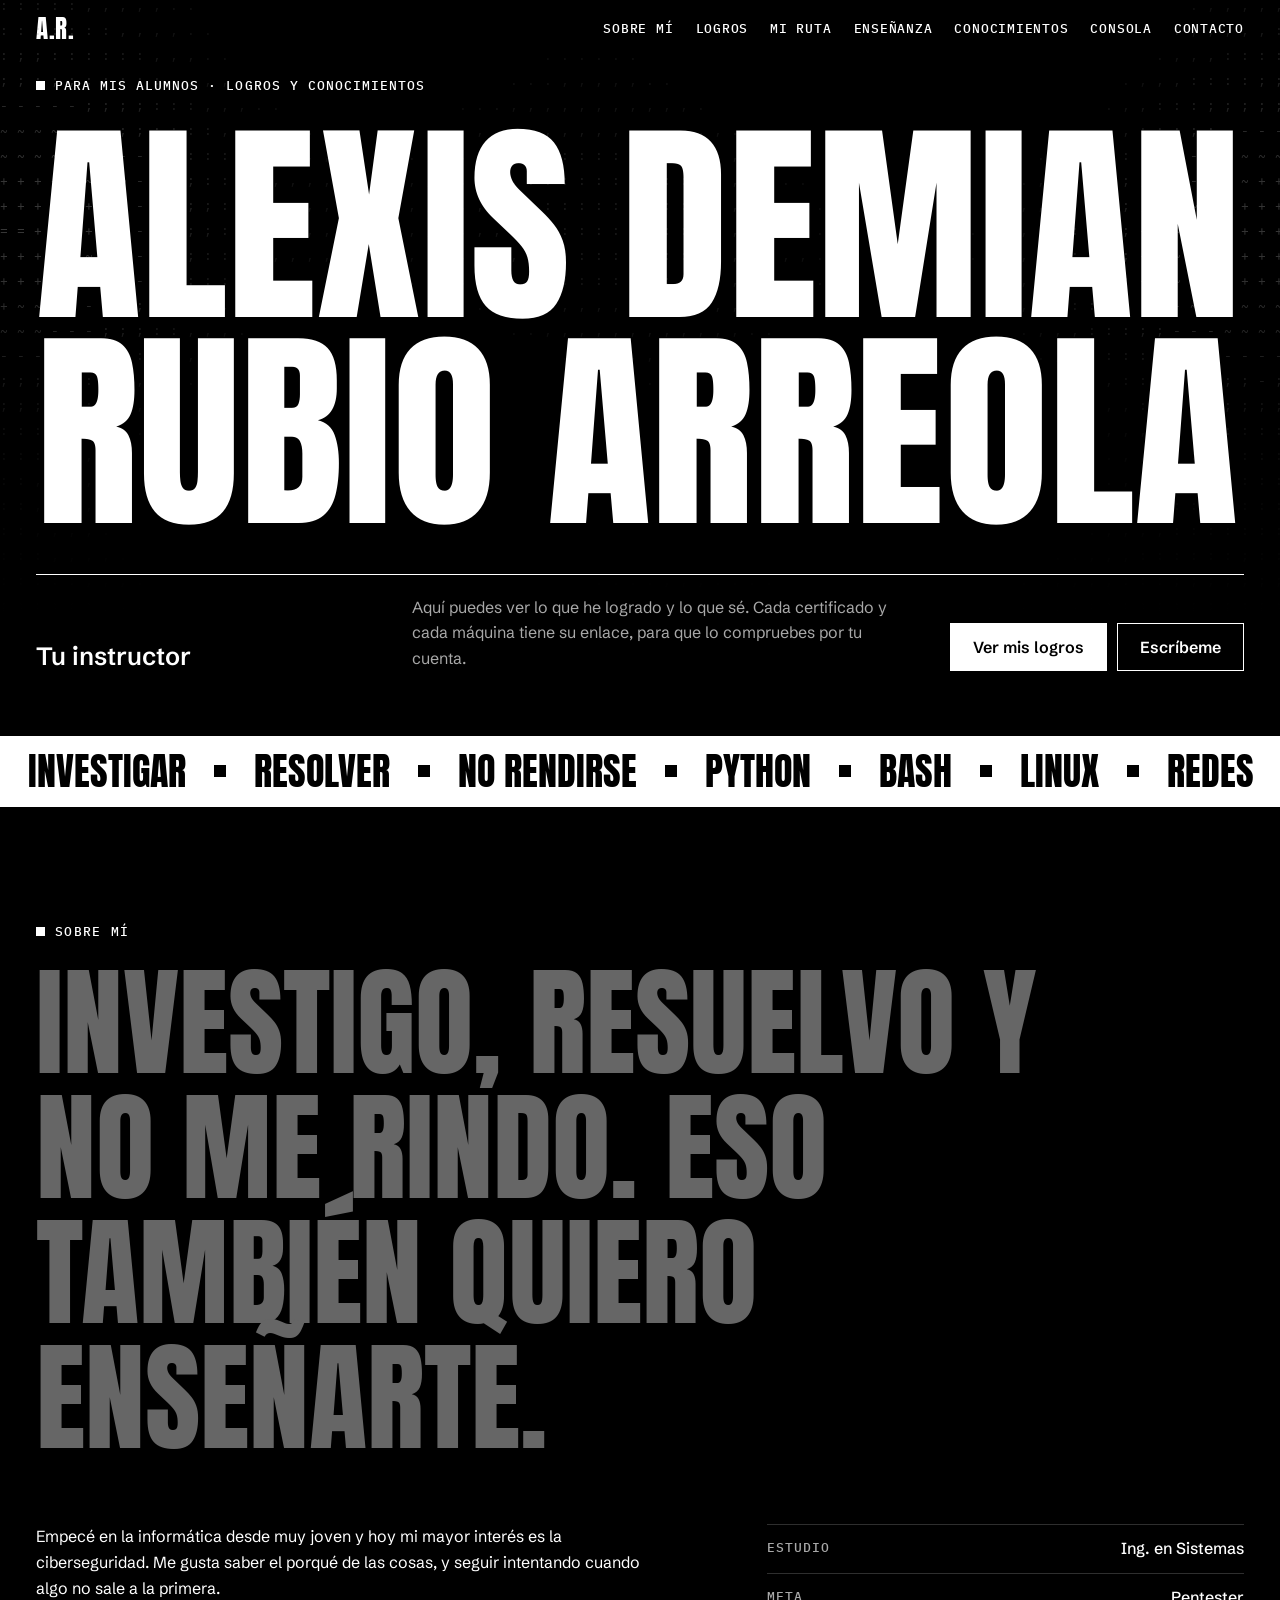
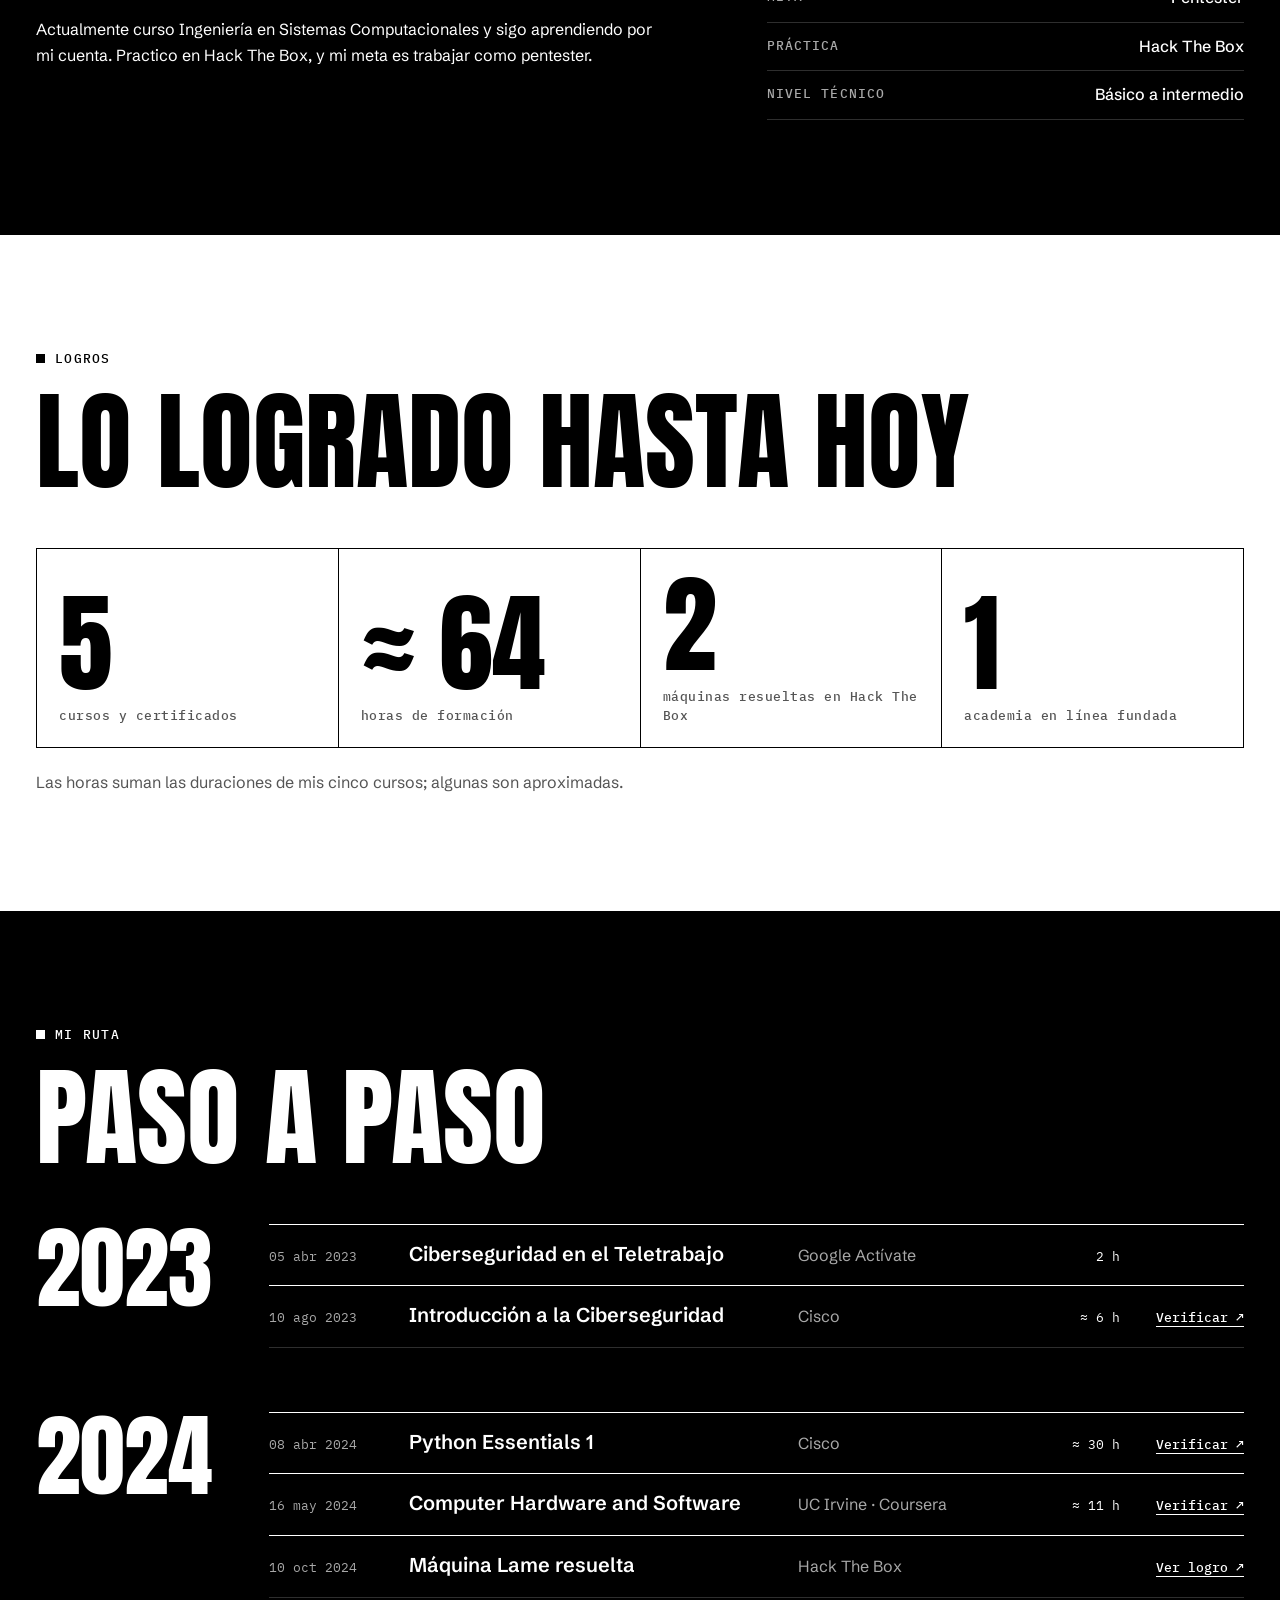
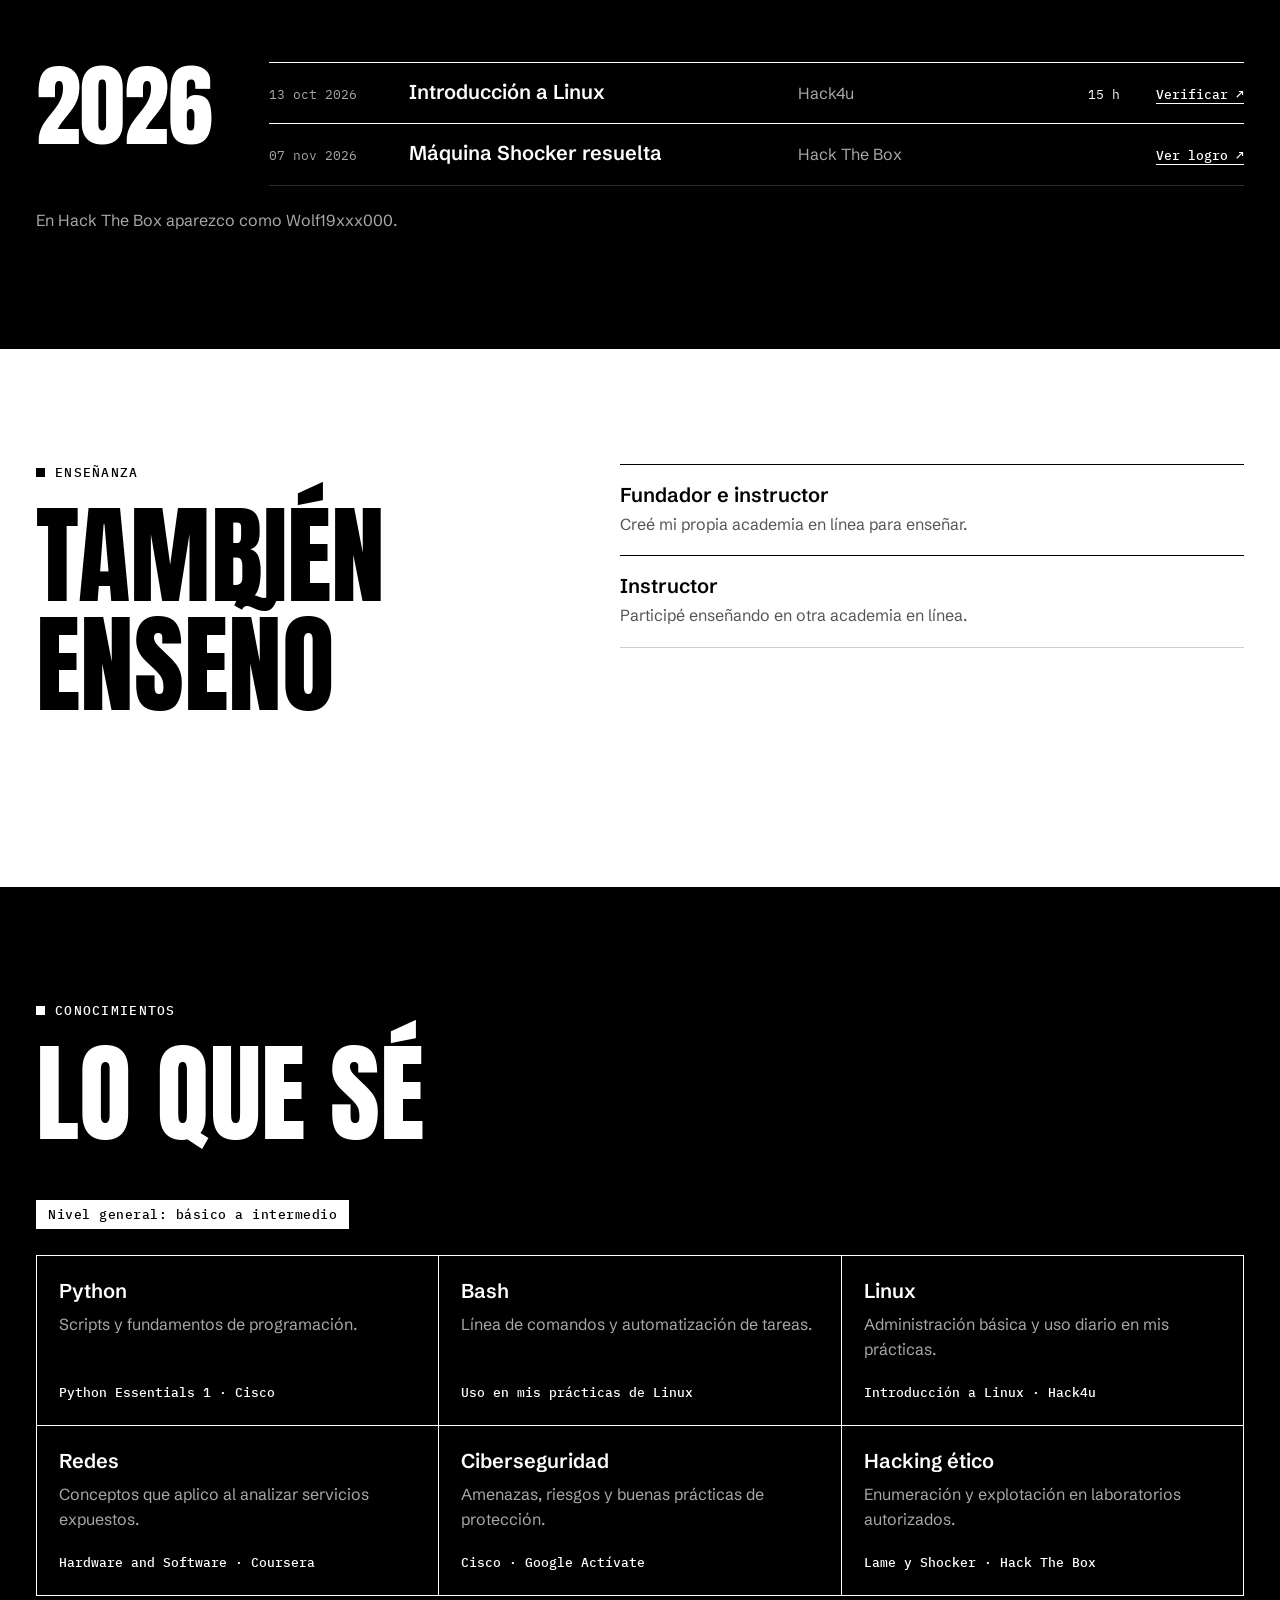
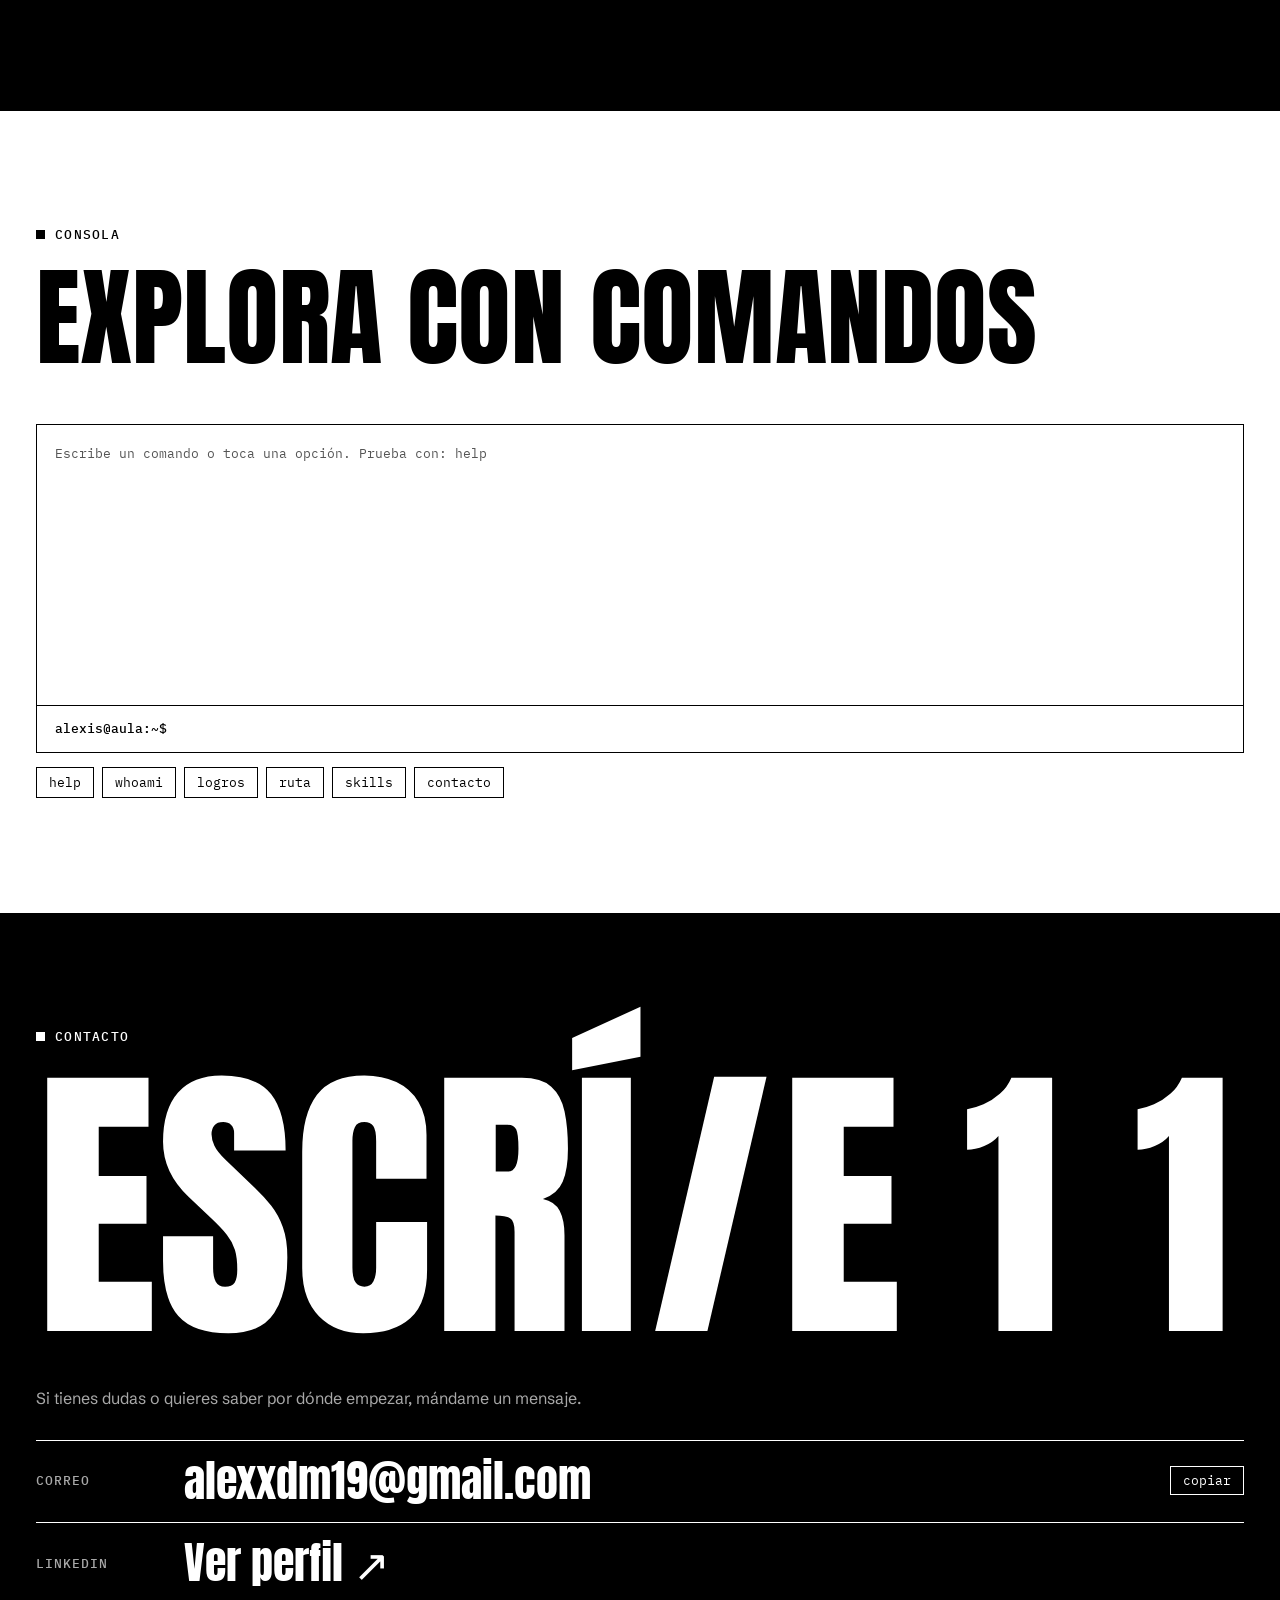
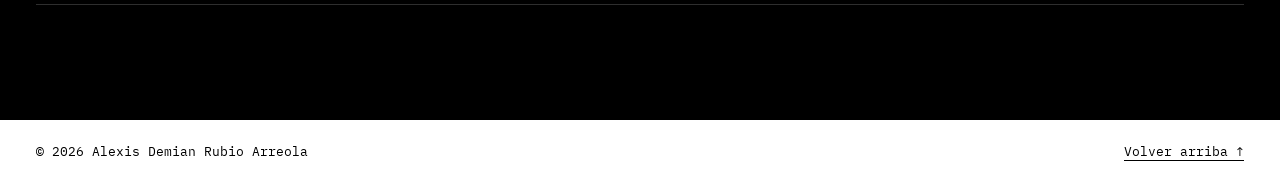
==== commit ae10c2c0: "Actualiza el enlace de LinkedIn Co-Authored-By: Claude Opus 5.5 <noreply@anthropic.com>" ====
--- a/alumnos.html
+++ b/alumnos.html
@@ -206,7 +206,7 @@
       <p class="note contact-note">Si tienes dudas o quieres saber por dónde empezar, mándame un mensaje.</p>
       <ul class="rows">
         <li class="row contact"><div class="row-in"><span class="k mute">Correo</span><a class="v" id="mail" href="mailto:alexxdm19@gmail.com">alexxdm19@gmail.com</a><button class="copy" id="copy" type="button">copiar</button></div></li>
-        <li class="row contact"><div class="row-in"><span class="k mute">LinkedIn</span><a class="v" href="https://www.linkedin.com/in/alexis-demian-rubio-arreola-3a4a893a7" target="_blank" rel="noopener">Ver perfil ↗</a></div></li>
+        <li class="row contact"><div class="row-in"><span class="k mute">LinkedIn</span><a class="v" href="https://www.linkedin.com/in/alexis-demian-r-83bab5334" target="_blank" rel="noopener">Ver perfil ↗</a></div></li>
       </ul>
     </div>
   </section>
@@ -255,7 +255,7 @@
   ],
   contacto: [
     ["correo    alexxdm19@gmail.com"],
-    ["linkedin  abrir perfil ↗", "", "https://www.linkedin.com/in/alexis-demian-rubio-arreola-3a4a893a7"]
+    ["linkedin  abrir perfil ↗", "", "https://www.linkedin.com/in/alexis-demian-r-83bab5334"]
   ]
 };
 </script>
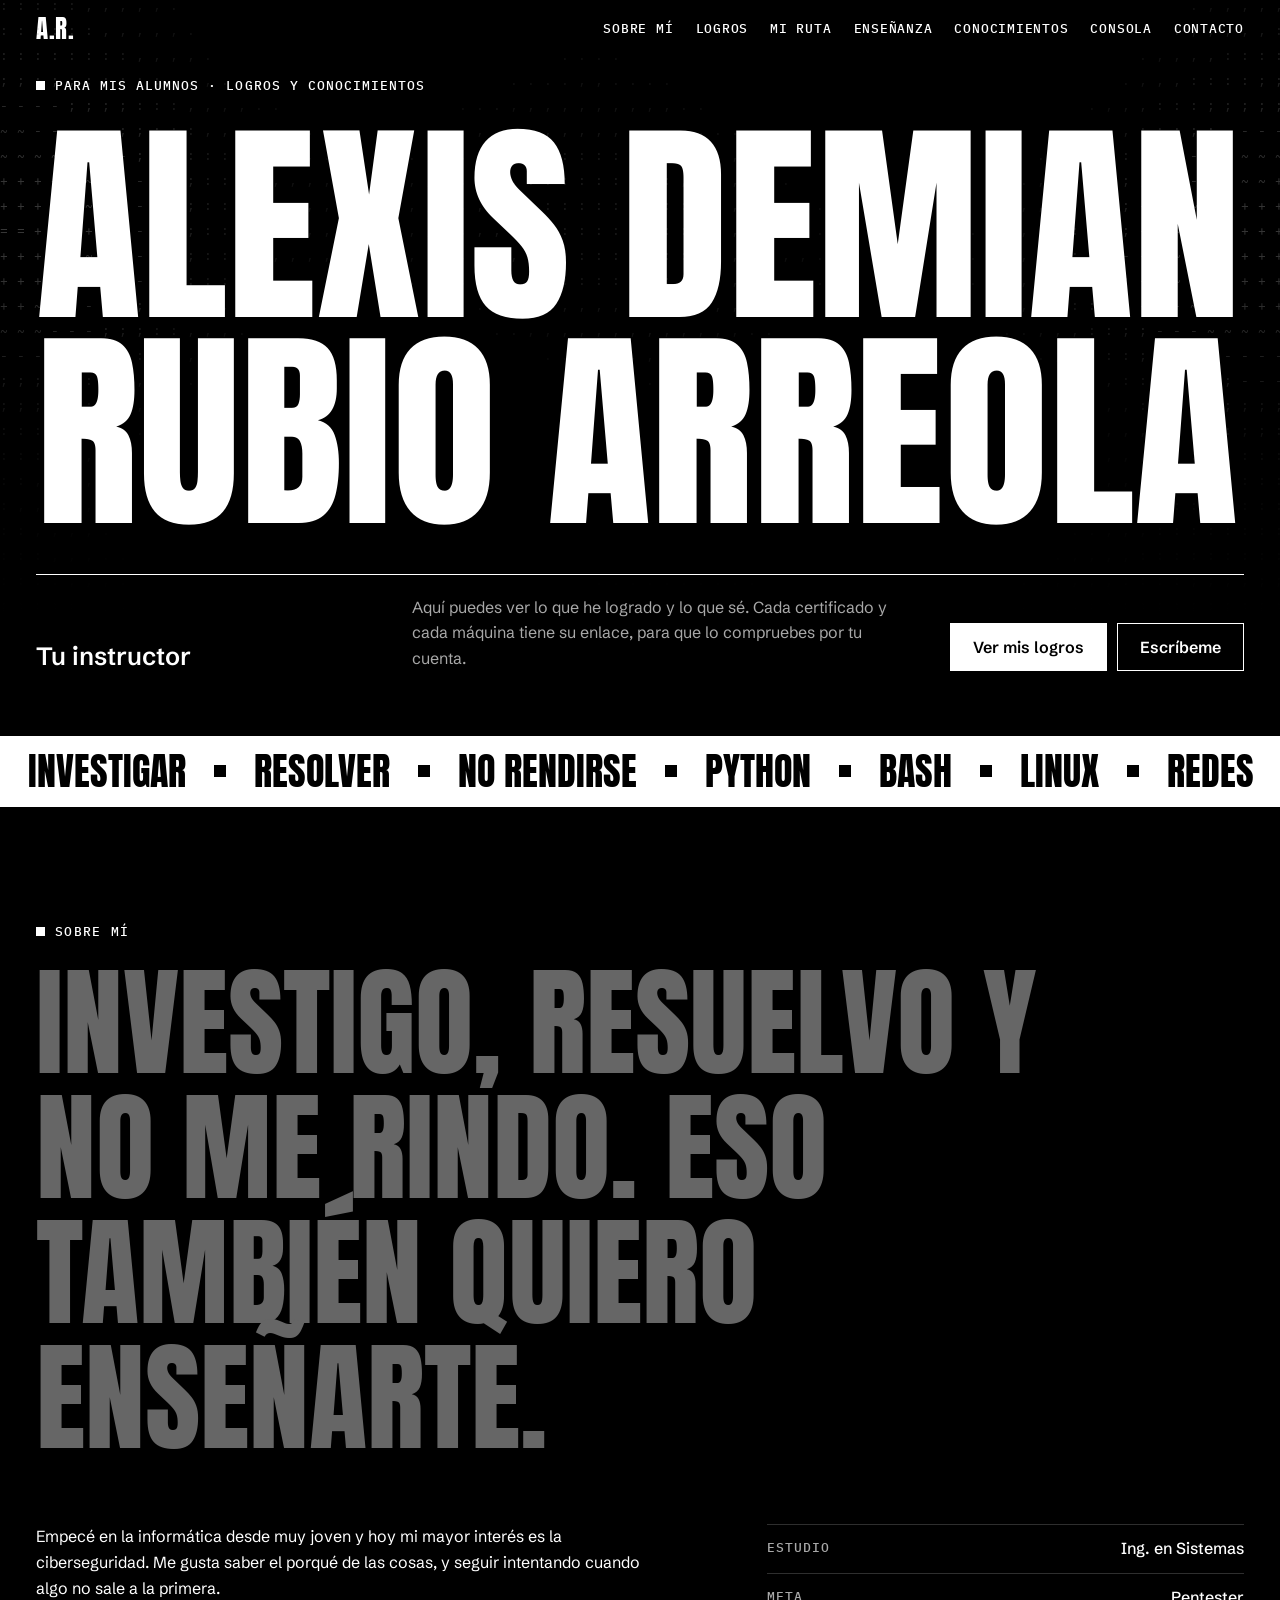
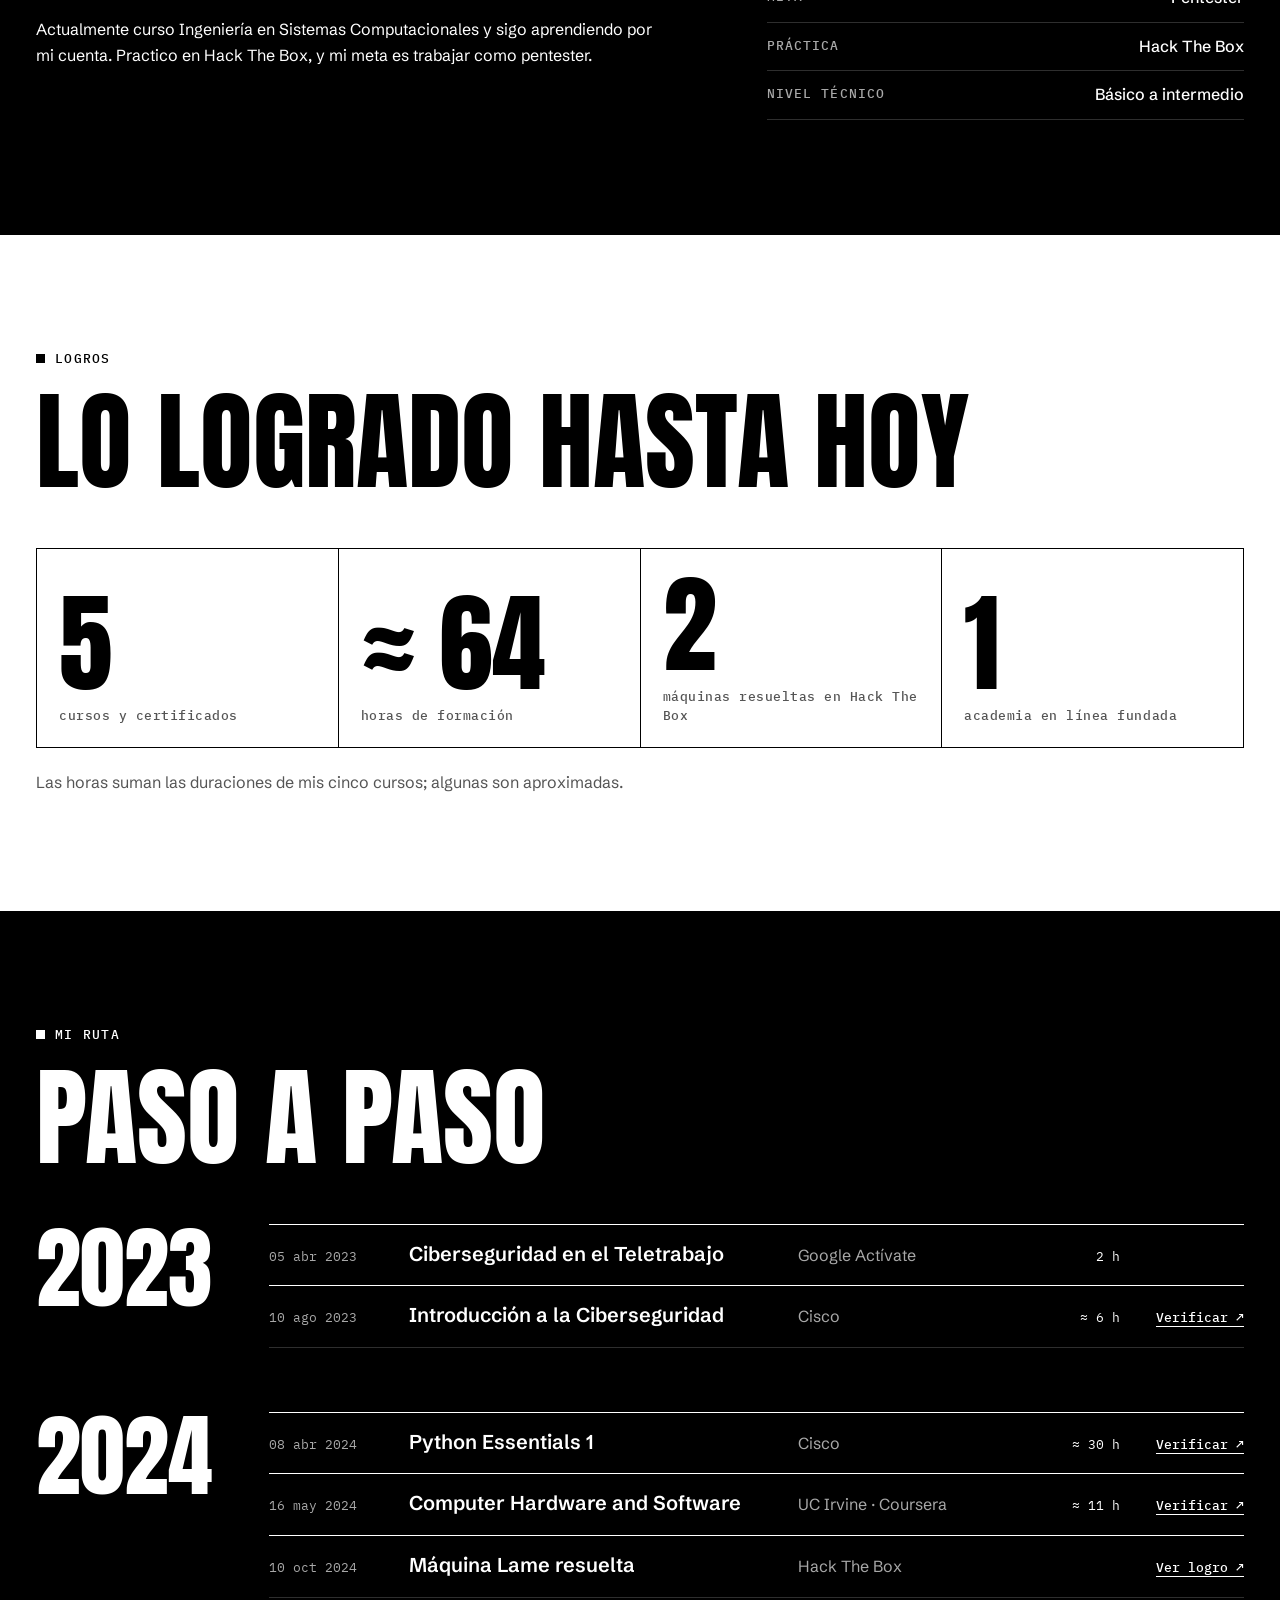
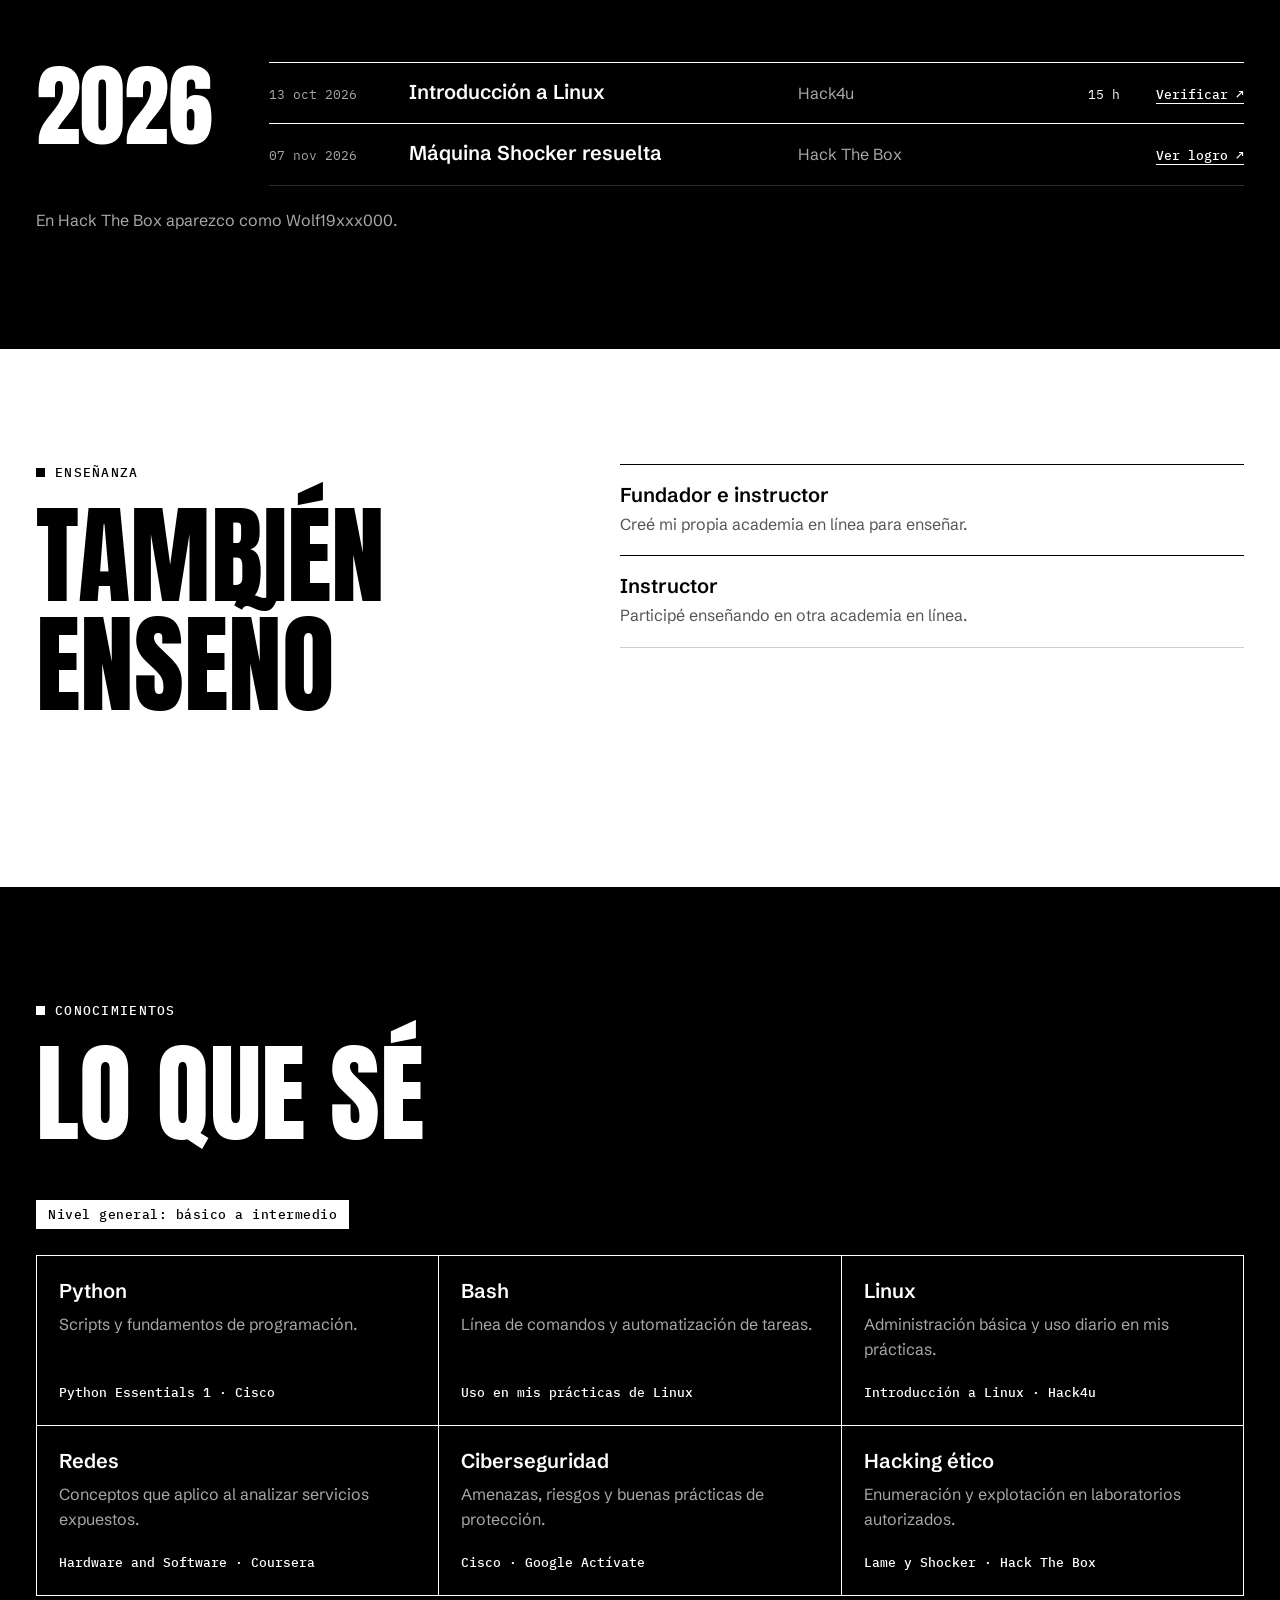
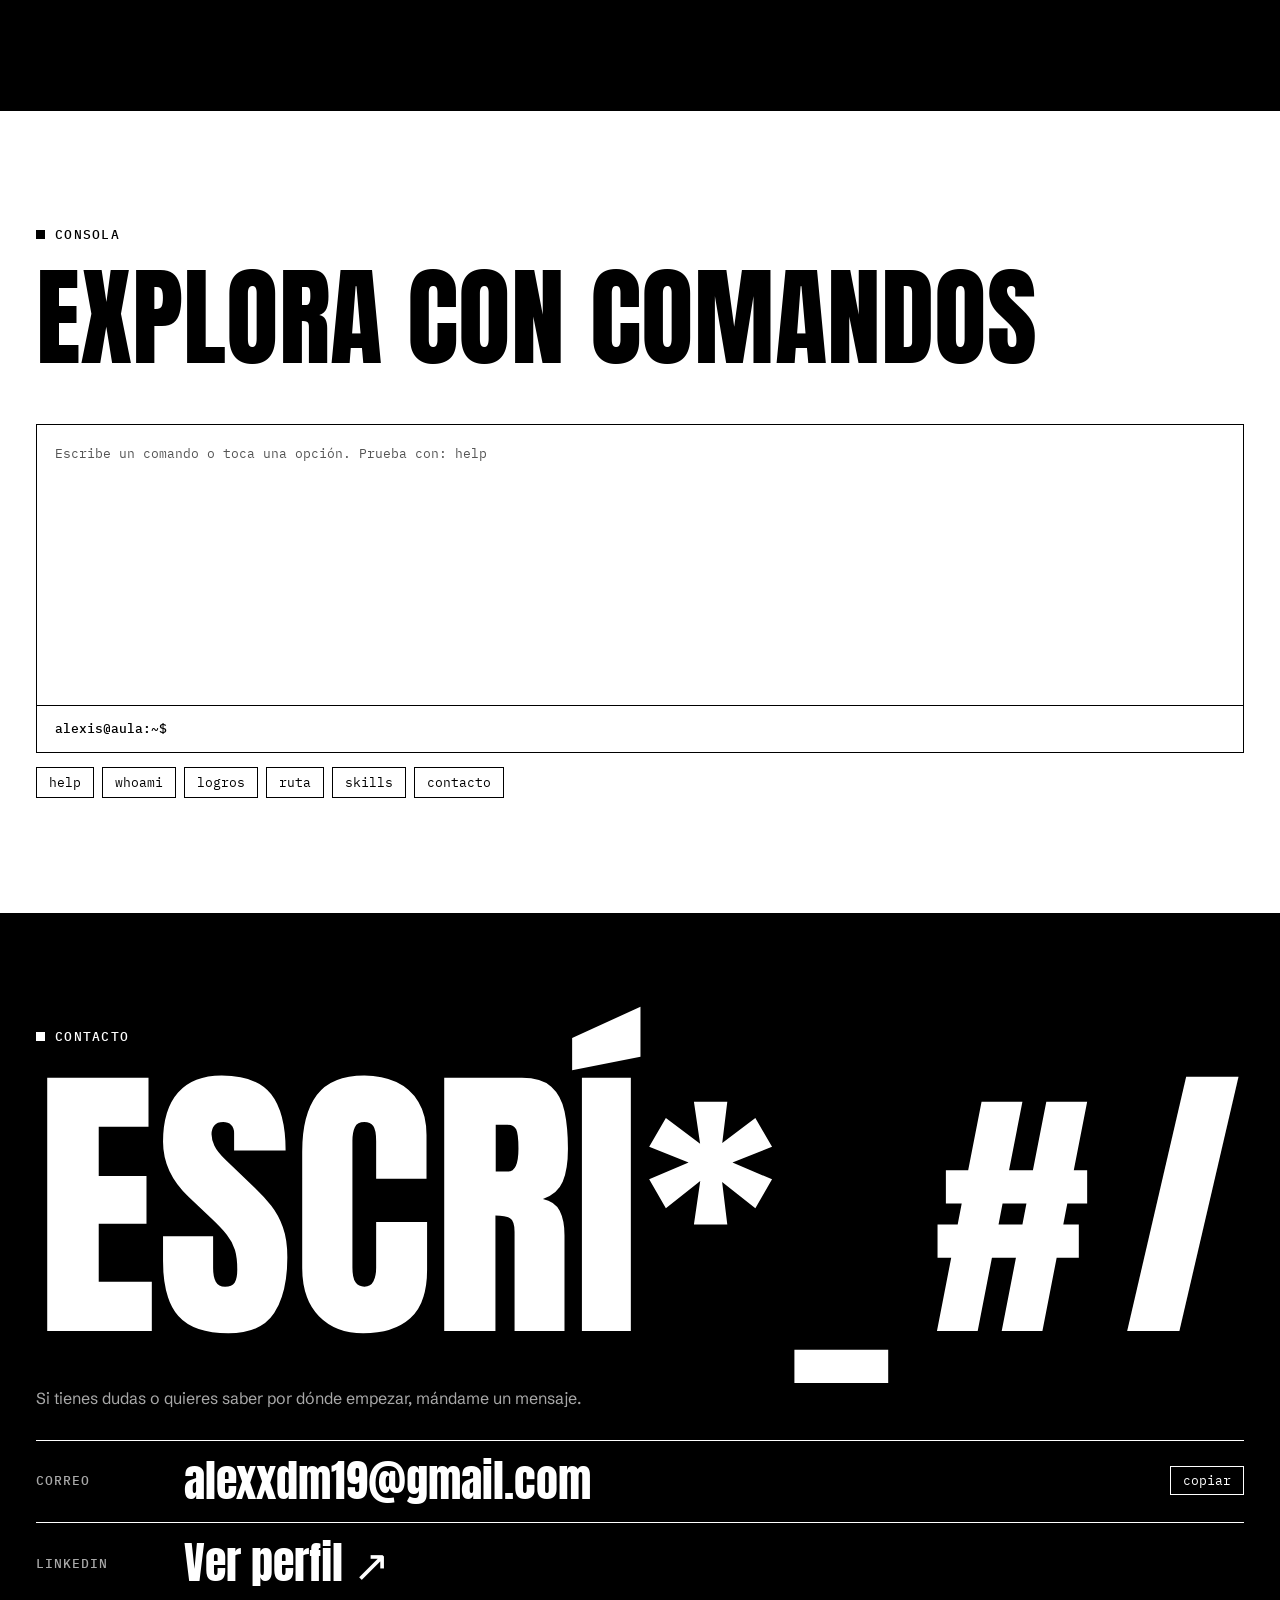
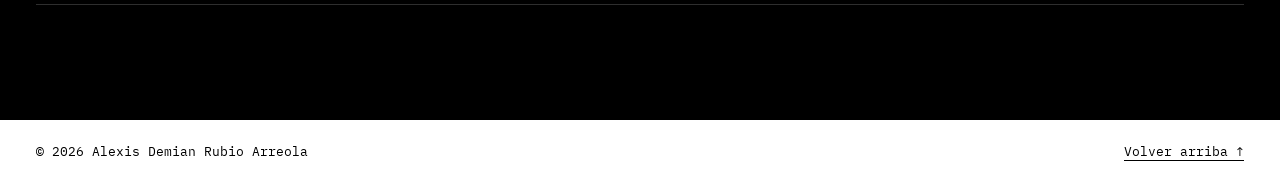
==== commit 8d88d96a: "Actualiza el enlace de LinkedIn Co-Authored-By: Claude Opus 5.5 <noreply@anthropic.com>" ====
--- a/alumnos.html
+++ b/alumnos.html
@@ -206,7 +206,7 @@
       <p class="note contact-note">Si tienes dudas o quieres saber por dónde empezar, mándame un mensaje.</p>
       <ul class="rows">
         <li class="row contact"><div class="row-in"><span class="k mute">Correo</span><a class="v" id="mail" href="mailto:alexxdm19@gmail.com">alexxdm19@gmail.com</a><button class="copy" id="copy" type="button">copiar</button></div></li>
-        <li class="row contact"><div class="row-in"><span class="k mute">LinkedIn</span><a class="v" href="https://www.linkedin.com/in/alexis-demian-r-83bab5334" target="_blank" rel="noopener">Ver perfil ↗</a></div></li>
+        <li class="row contact"><div class="row-in"><span class="k mute">LinkedIn</span><a class="v" href="https://www.linkedin.com/in/alexis-demian-rubio-arreola-3a4a893a7" target="_blank" rel="noopener">Ver perfil ↗</a></div></li>
       </ul>
     </div>
   </section>
@@ -255,7 +255,7 @@
   ],
   contacto: [
     ["correo    alexxdm19@gmail.com"],
-    ["linkedin  abrir perfil ↗", "", "https://www.linkedin.com/in/alexis-demian-r-83bab5334"]
+    ["linkedin  abrir perfil ↗", "", "https://www.linkedin.com/in/alexis-demian-rubio-arreola-3a4a893a7"]
   ]
 };
 </script>
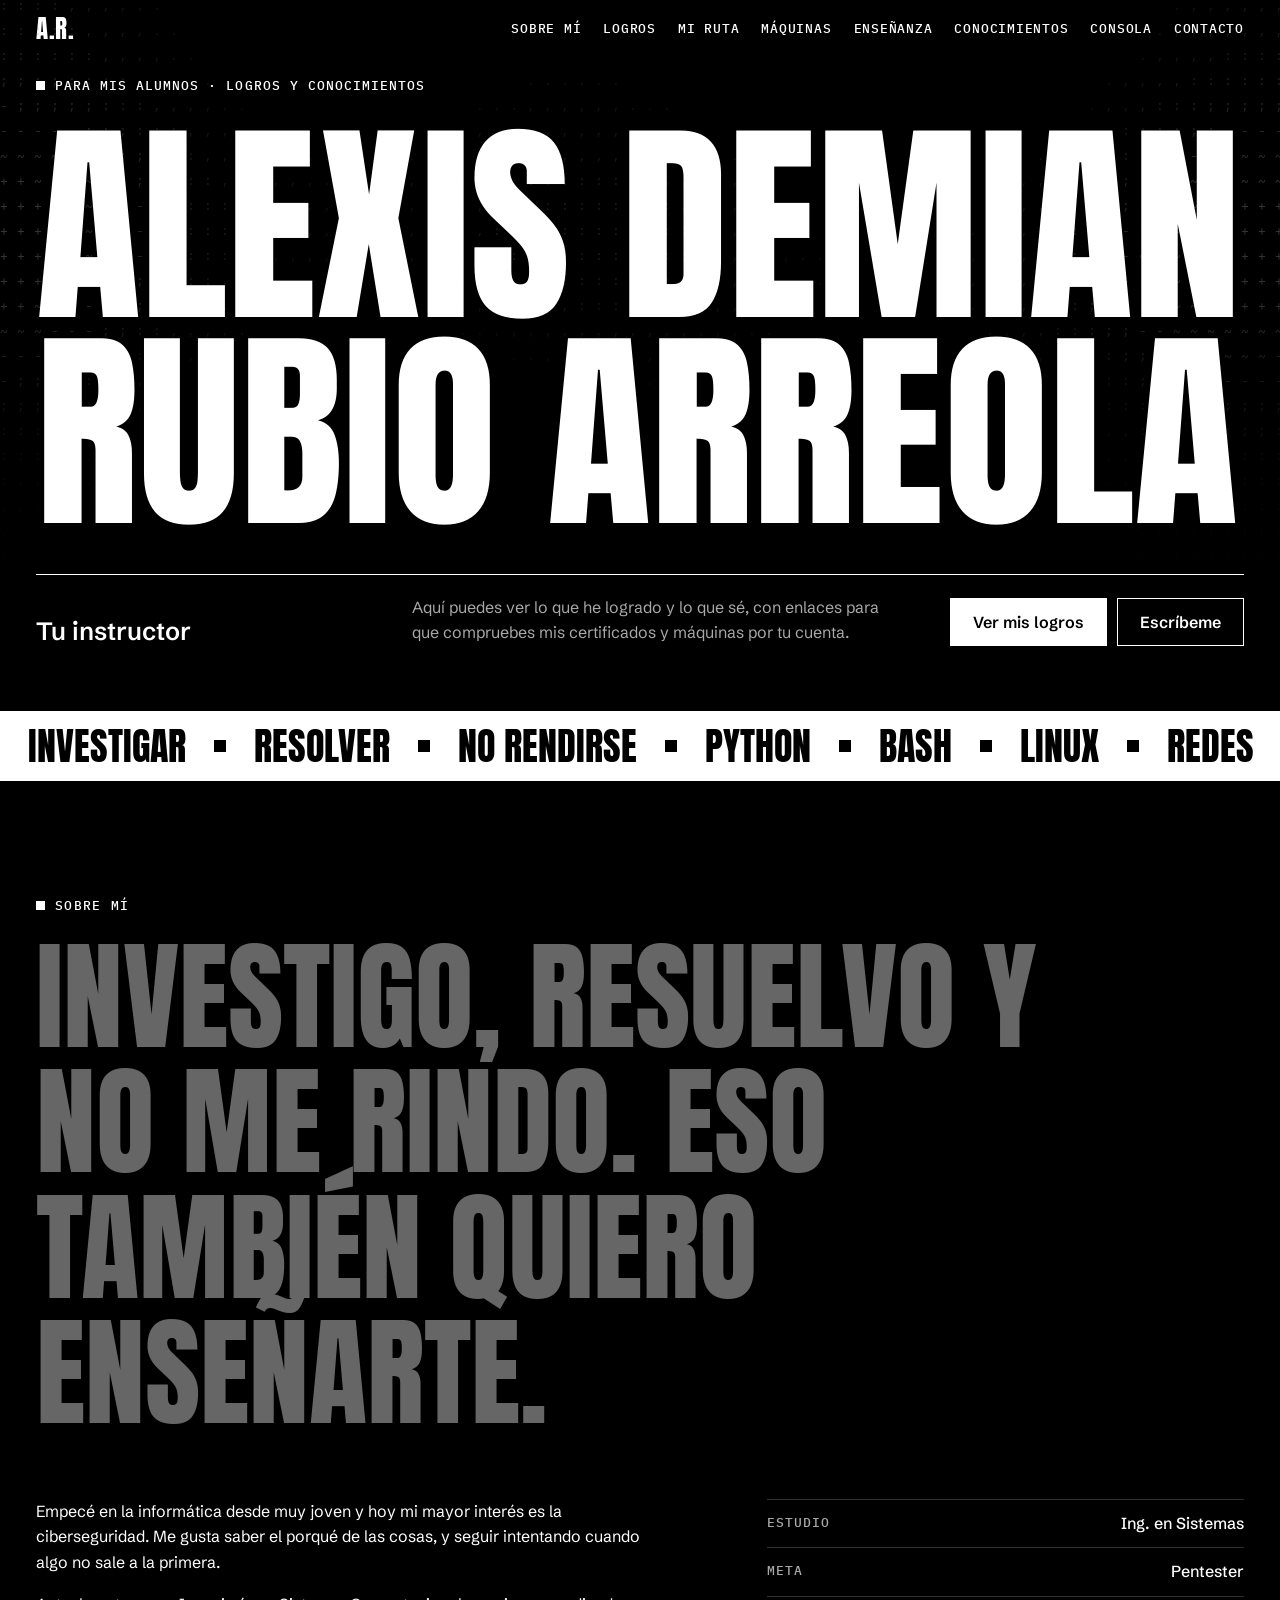
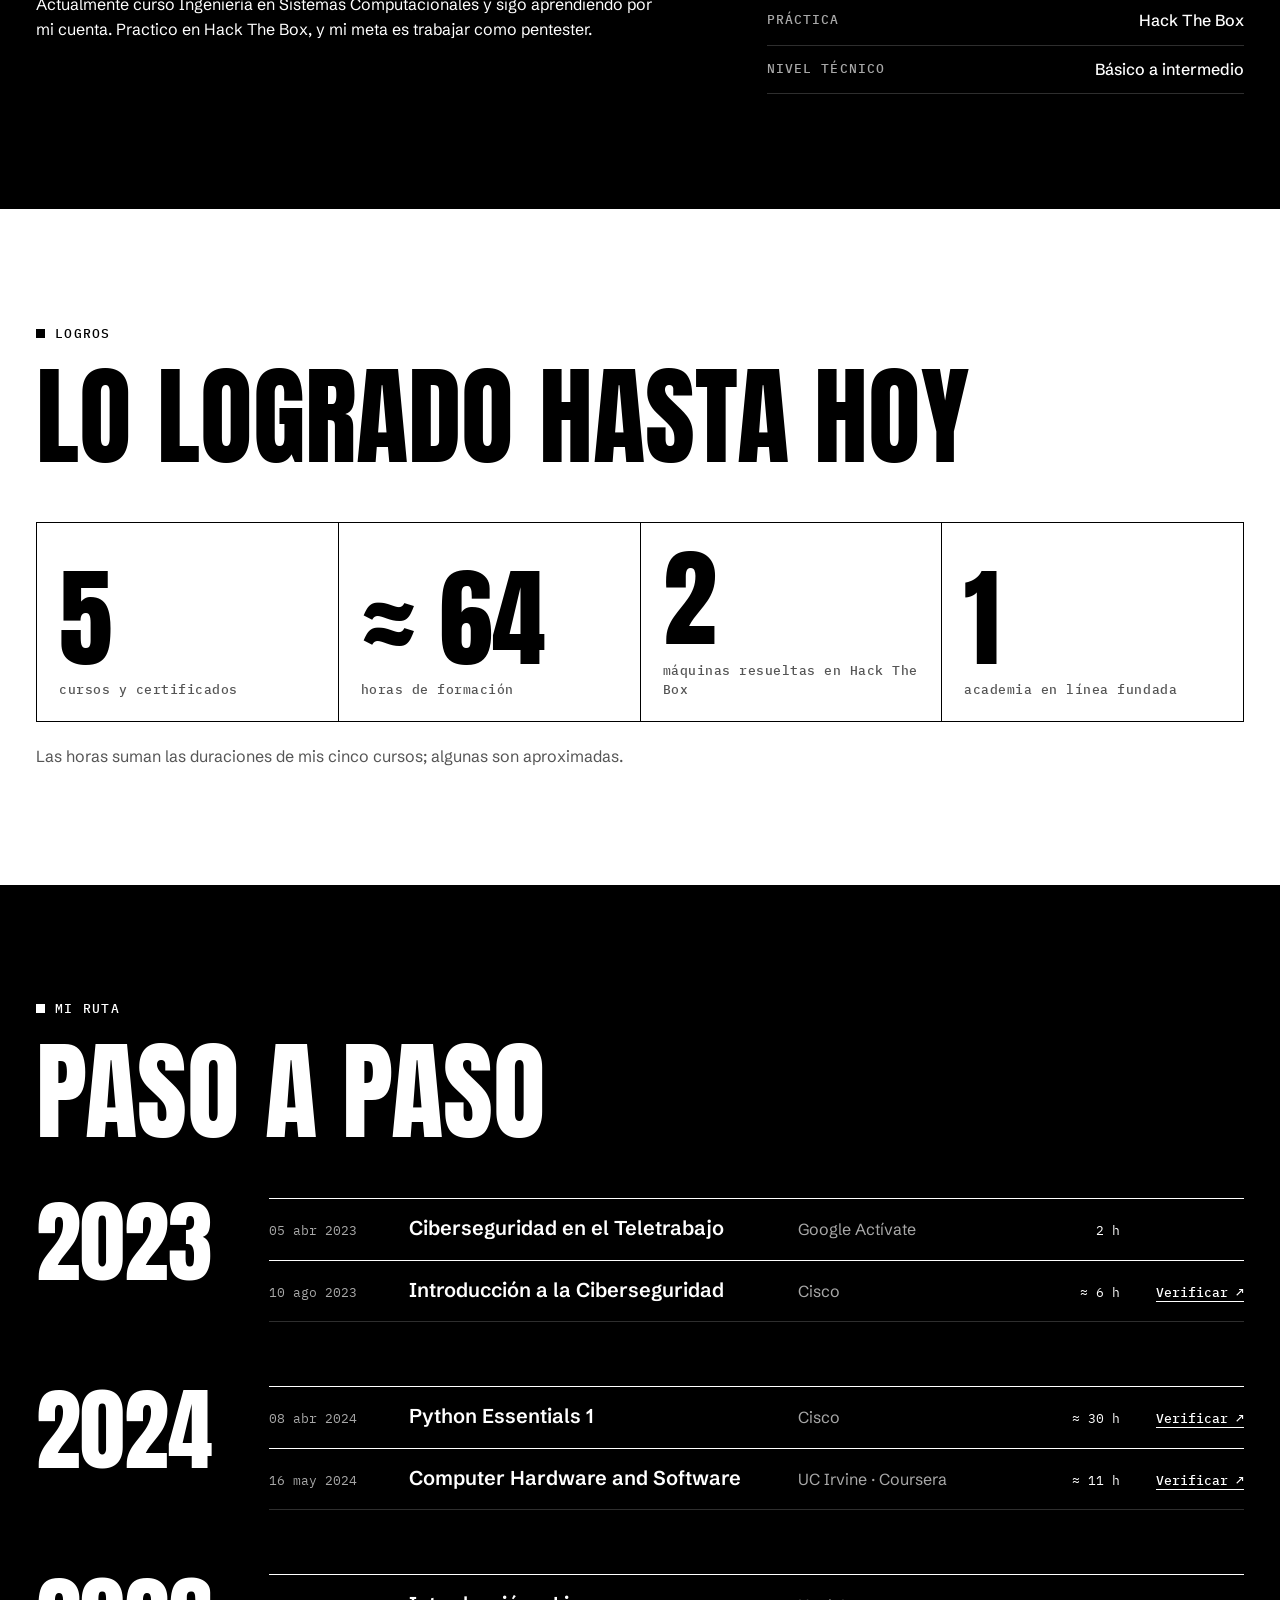
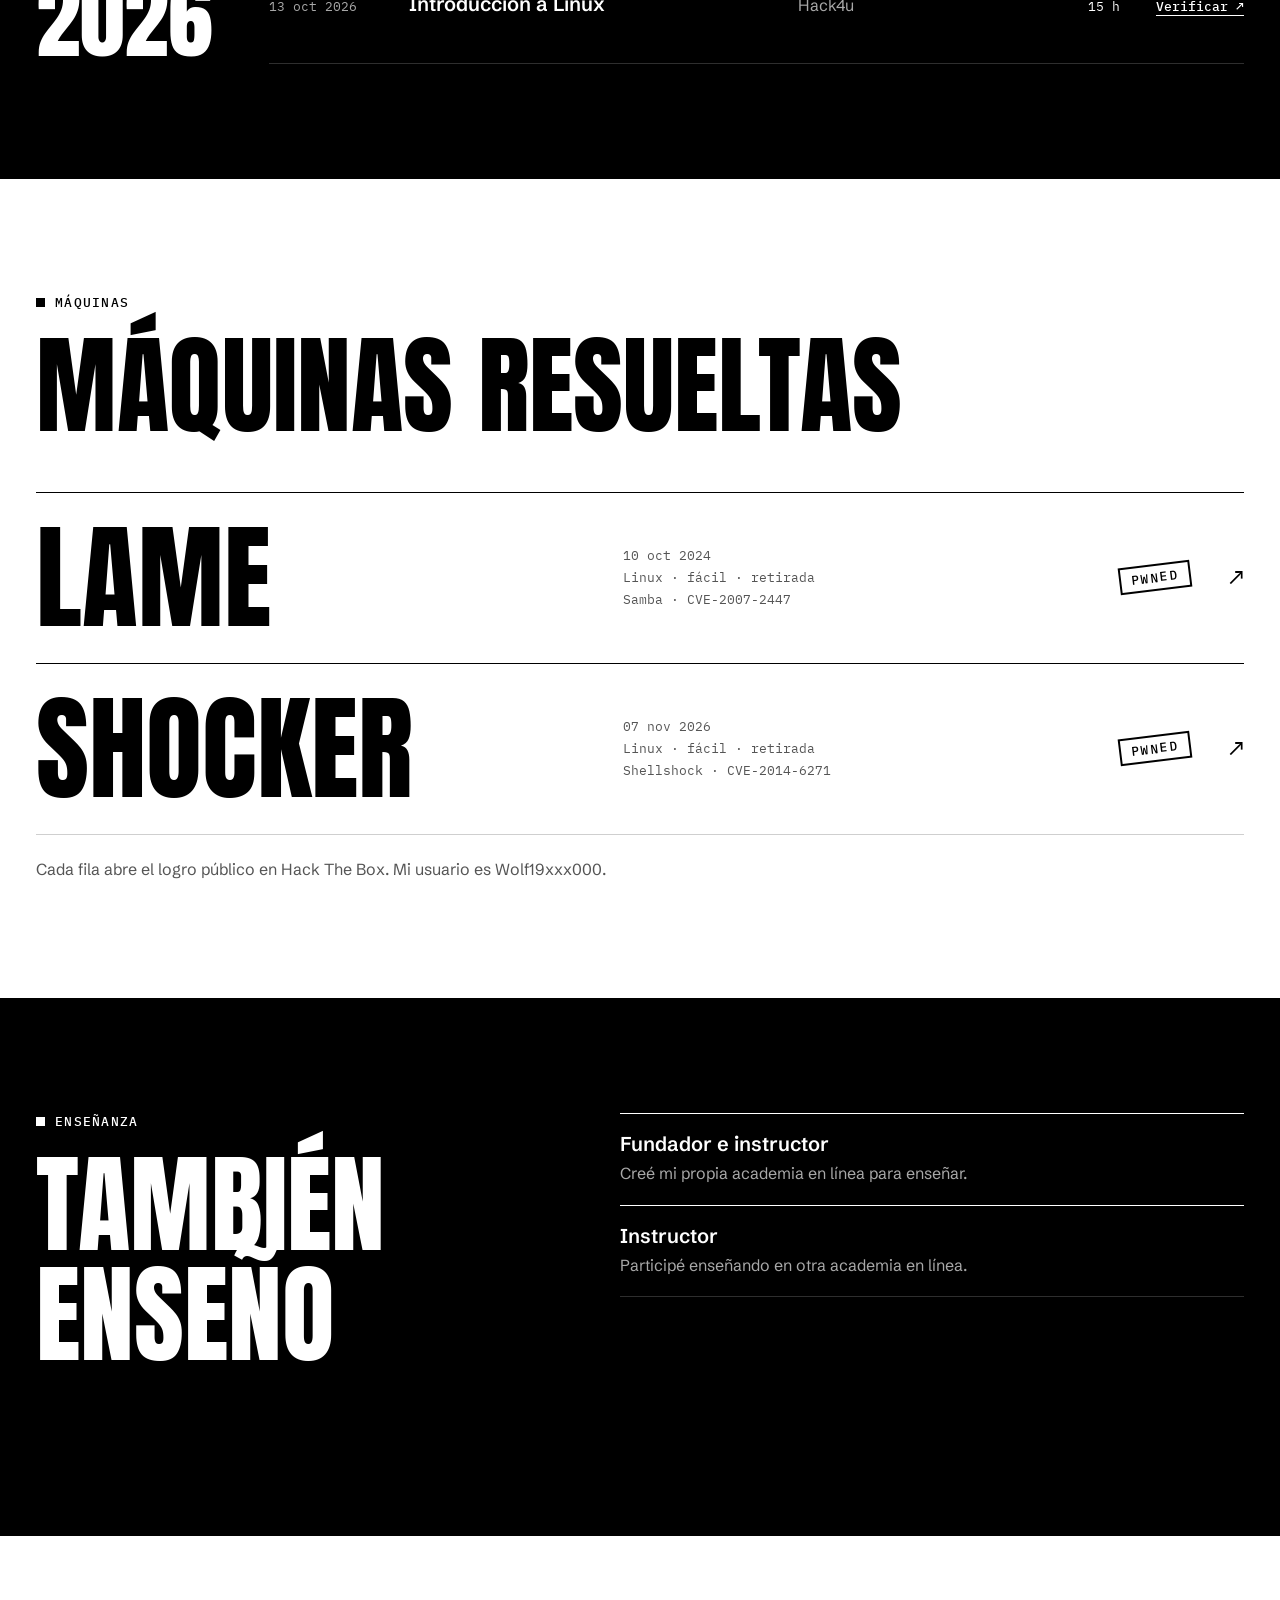
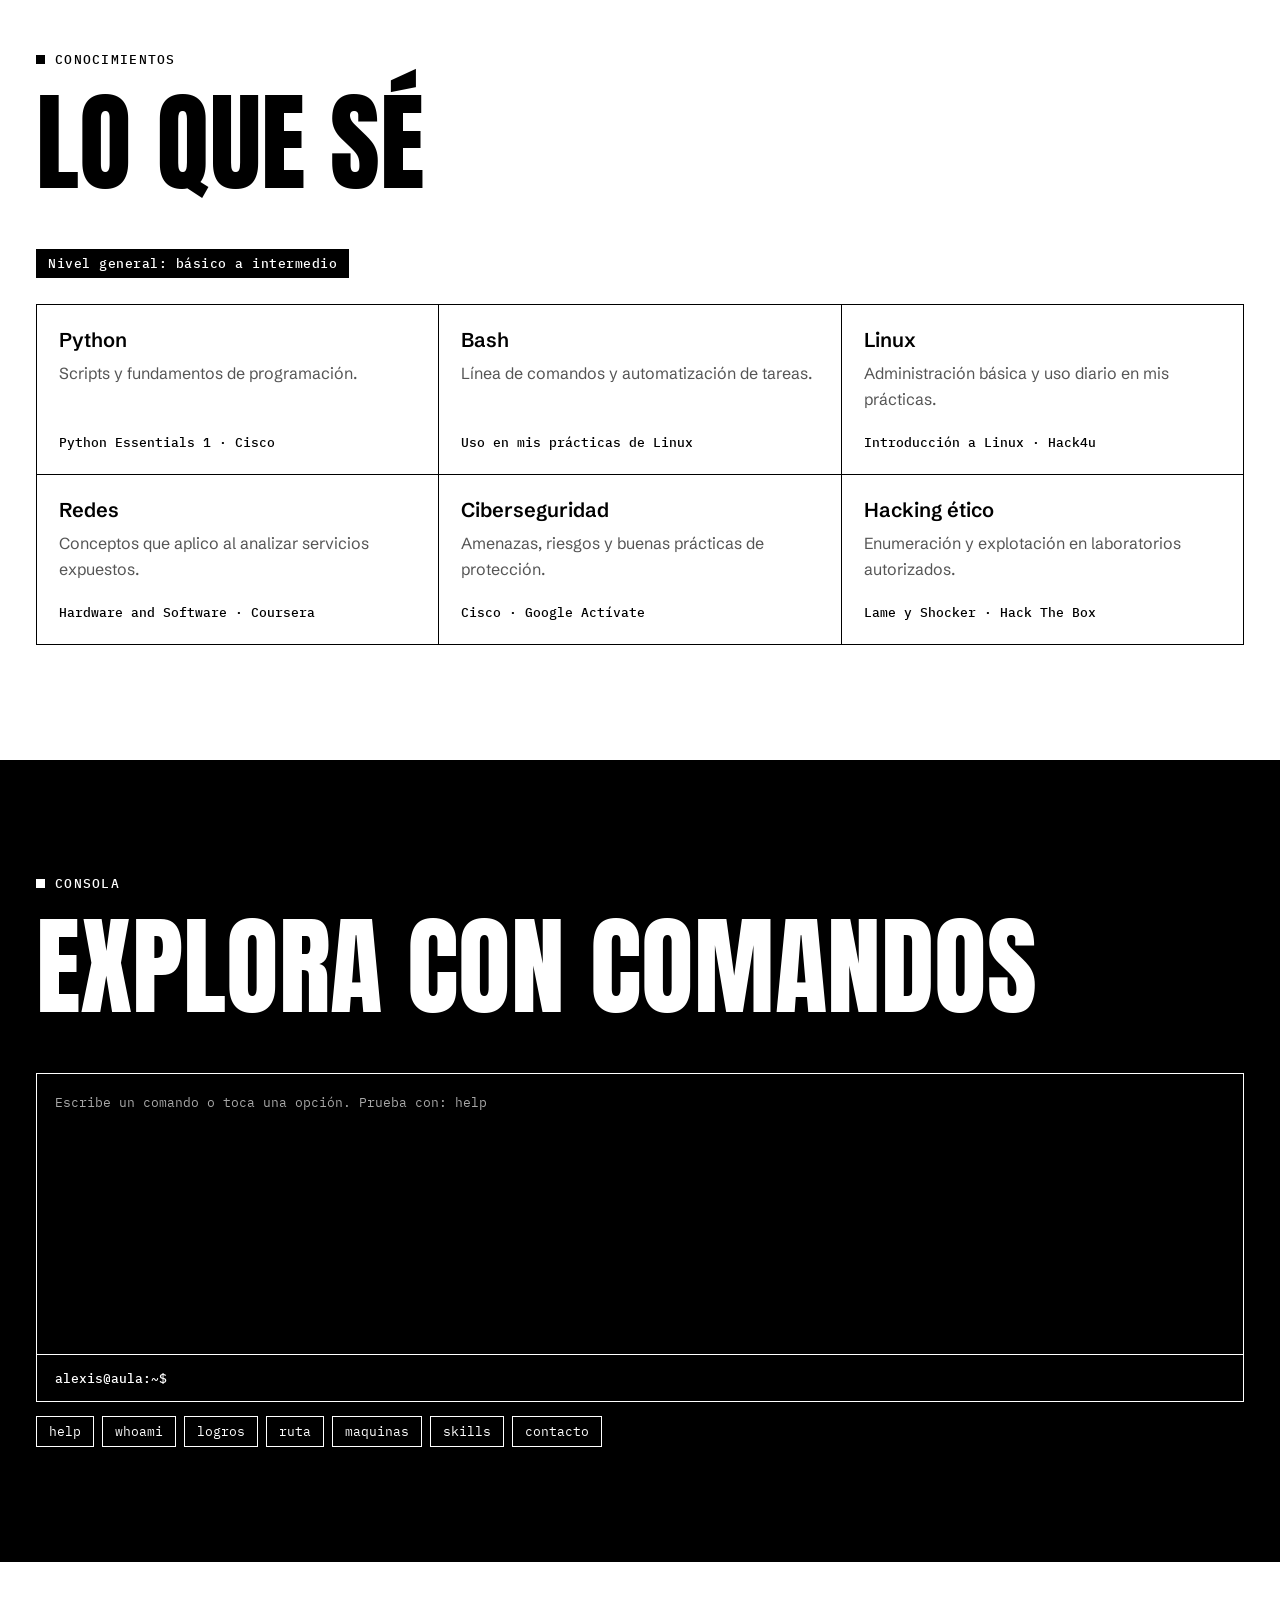
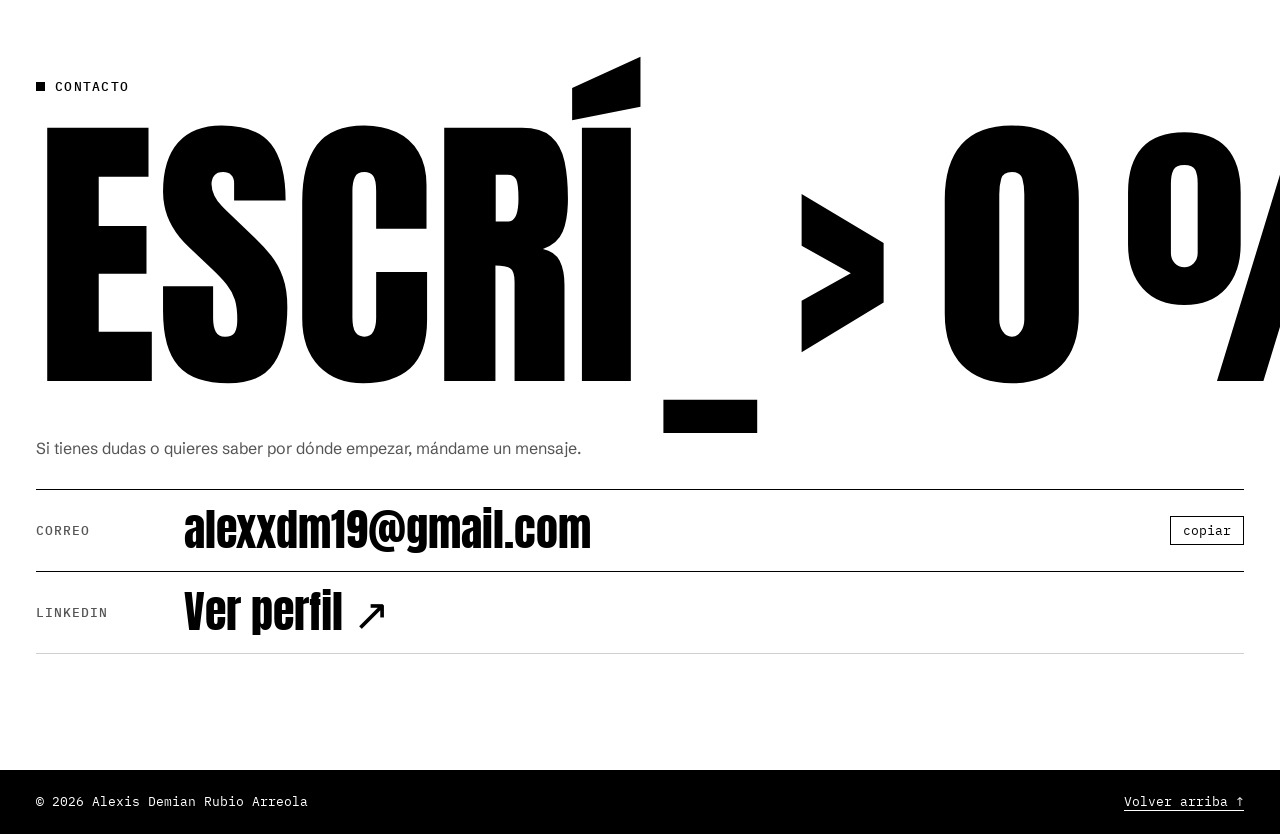
==== commit d66423f5: "Separa las maquinas de los certificados en alumnos Co-Authored-By: Claude Opus 5.5 <noreply@anthropi" ====
--- a/alumnos.html
+++ b/alumnos.html
@@ -25,6 +25,7 @@
       <a href="#sobre-mi">Sobre mí</a>
       <a href="#logros">Logros</a>
       <a href="#ruta">Mi ruta</a>
+      <a href="#maquinas">Máquinas</a>
       <a href="#ensenanza">Enseñanza</a>
       <a href="#conocimientos">Conocimientos</a>
       <a href="#consola">Consola</a>
@@ -38,6 +39,7 @@
   <a href="#sobre-mi">Sobre mí</a>
   <a href="#logros">Logros</a>
   <a href="#ruta">Mi ruta</a>
+  <a href="#maquinas">Máquinas</a>
   <a href="#ensenanza">Enseñanza</a>
   <a href="#conocimientos">Conocimientos</a>
   <a href="#consola">Consola</a>
@@ -55,7 +57,7 @@
       </h1>
       <div class="hero-foot">
         <p class="role">Tu instructor</p>
-        <p class="lead">Aquí puedes ver lo que he logrado y lo que sé. Cada certificado y cada máquina tiene su enlace, para que lo compruebes por tu cuenta.</p>
+        <p class="lead">Aquí puedes ver lo que he logrado y lo que sé, con enlaces para que compruebes mis certificados y máquinas por tu cuenta.</p>
         <div class="cta">
           <a class="btn" href="#logros">Ver mis logros</a>
           <a class="btn btn-ghost" href="#contacto">Escríbeme</a>
@@ -124,21 +126,44 @@
         <ul class="rows">
           <li class="row course"><div class="row-in"><time class="mute" datetime="2024-04-08">08 abr 2024</time><strong>Python Essentials 1</strong><span class="issuer mute">Cisco</span><span class="hours">≈ 30 h</span><a class="verify" href="https://www.credly.com/badges/a614ebd9-4b19-4caa-8274-c4c0bd249125" target="_blank" rel="noopener">Verificar ↗</a></div></li>
           <li class="row course"><div class="row-in"><time class="mute" datetime="2024-05-16">16 may 2024</time><strong>Computer Hardware and Software</strong><span class="issuer mute">UC Irvine · Coursera</span><span class="hours">≈ 11 h</span><a class="verify" href="https://coursera.org/verify/PHUYU6D9DNC4" target="_blank" rel="noopener">Verificar ↗</a></div></li>
-          <li class="row course"><div class="row-in"><time class="mute" datetime="2024-10-10">10 oct 2024</time><strong>Máquina Lame resuelta</strong><span class="issuer mute">Hack The Box</span><span class="hours"></span><a class="verify" href="https://labs.hackthebox.com/achievement/machine/2040494/1" target="_blank" rel="noopener">Ver logro ↗</a></div></li>
         </ul>
       </div>
       <div class="year">
         <p class="year-n">2026</p>
         <ul class="rows">
           <li class="row course"><div class="row-in"><time class="mute" datetime="2026-10-13">13 oct 2026</time><strong>Introducción a Linux</strong><span class="issuer mute">Hack4u</span><span class="hours">15 h</span><a class="verify" href="https://hack4u.io/certificate/1837-2738-9126-1759" target="_blank" rel="noopener">Verificar ↗</a></div></li>
-          <li class="row course"><div class="row-in"><time class="mute" datetime="2026-11-07">07 nov 2026</time><strong>Máquina Shocker resuelta</strong><span class="issuer mute">Hack The Box</span><span class="hours"></span><a class="verify" href="https://labs.hackthebox.com/achievement/machine/2040494/108" target="_blank" rel="noopener">Ver logro ↗</a></div></li>
-        </ul>
-      </div>
-      <p class="note">En Hack The Box aparezco como Wolf19xxx000.</p>
-    </div>
-  </section>
-
-  <section class="sec band inv" id="ensenanza">
+        </ul>
+      </div>
+    </div>
+  </section>
+
+  <section class="sec band inv" id="maquinas">
+    <div class="wrap">
+      <p class="tag">Máquinas</p>
+      <h2 class="big"><span class="wipe">Máquinas resueltas</span></h2>
+      <div class="rows">
+        <a class="row mach" href="https://labs.hackthebox.com/achievement/machine/2040494/1" target="_blank" rel="noopener" aria-label="Ver el logro de Lame en Hack The Box">
+          <div class="row-in">
+            <span class="m-name">Lame</span>
+            <span class="m-meta mute">10 oct 2024<br>Linux · fácil · retirada<br>Samba · CVE-2007-2447</span>
+            <span class="stamp">PWNED</span>
+            <span class="arrow" aria-hidden="true">↗</span>
+          </div>
+        </a>
+        <a class="row mach" href="https://labs.hackthebox.com/achievement/machine/2040494/108" target="_blank" rel="noopener" aria-label="Ver el logro de Shocker en Hack The Box">
+          <div class="row-in">
+            <span class="m-name">Shocker</span>
+            <span class="m-meta mute">07 nov 2026<br>Linux · fácil · retirada<br>Shellshock · CVE-2014-6271</span>
+            <span class="stamp">PWNED</span>
+            <span class="arrow" aria-hidden="true">↗</span>
+          </div>
+        </a>
+      </div>
+      <p class="note">Cada fila abre el logro público en Hack The Box. Mi usuario es Wolf19xxx000.</p>
+    </div>
+  </section>
+
+  <section class="sec band" id="ensenanza">
     <div class="wrap path-grid">
       <div class="sticky">
         <p class="tag">Enseñanza</p>
@@ -159,7 +184,7 @@
     </div>
   </section>
 
-  <section class="sec band" id="conocimientos">
+  <section class="sec band inv" id="conocimientos">
     <div class="wrap">
       <p class="tag">Conocimientos</p>
       <h2 class="big"><span class="wipe">Lo que sé</span></h2>
@@ -175,7 +200,7 @@
     </div>
   </section>
 
-  <section class="sec band inv" id="consola">
+  <section class="sec band" id="consola">
     <div class="wrap">
       <p class="tag">Consola</p>
       <h2 class="big"><span class="wipe">Explora con comandos</span></h2>
@@ -193,13 +218,14 @@
         <button type="button" data-cmd="whoami">whoami</button>
         <button type="button" data-cmd="logros">logros</button>
         <button type="button" data-cmd="ruta">ruta</button>
+        <button type="button" data-cmd="maquinas">maquinas</button>
         <button type="button" data-cmd="skills">skills</button>
         <button type="button" data-cmd="contacto">contacto</button>
       </div>
     </div>
   </section>
 
-  <section class="sec band" id="contacto">
+  <section class="sec band inv" id="contacto">
     <div class="wrap">
       <p class="tag">Contacto</p>
       <h2 class="name contact-title" id="hablemos" aria-label="Escríbeme"><span class="nl" aria-hidden="true">Escríbeme</span></h2>
@@ -212,19 +238,20 @@
   </section>
 </main>
 
-<footer class="foot band inv">
+<footer class="foot band">
   <div class="wrap"><span>© 2026 Alexis Demian Rubio Arreola</span><a href="#inicio">Volver arriba ↑</a></div>
 </footer>
 
 <script>
 window.SITE_PROMPT = "alexis@aula:~$";
-window.SITE_ALIASES = { certs: "ruta", certificados: "ruta", cursos: "ruta", htb: "logros", maquinas: "ruta", conocimientos: "skills", ayuda: "help" };
+window.SITE_ALIASES = { certs: "ruta", certificados: "ruta", cursos: "ruta", htb: "maquinas", conocimientos: "skills", ayuda: "help" };
 window.SITE_COMMANDS = {
   help: [
     ["Comandos disponibles:"],
     ["  whoami    quién soy", "dim"],
     ["  logros    mis logros en números", "dim"],
-    ["  ruta      certificados y máquinas, en orden", "dim"],
+    ["  ruta      certificados, en orden", "dim"],
+    ["  maquinas  máquinas de Hack The Box", "dim"],
     ["  skills    lo que sé", "dim"],
     ["  contacto  cómo escribirme", "dim"],
     ["  clear     limpiar la pantalla", "dim"]
@@ -245,9 +272,12 @@
     ["10 ago 2023  Introducción a la Ciberseguridad · Cisco ↗", "", "https://www.credly.com/badges/8dda4fd5-97e1-49f4-b0d9-f84afd43bf87"],
     ["08 abr 2024  Python Essentials 1 · Cisco ↗", "", "https://www.credly.com/badges/a614ebd9-4b19-4caa-8274-c4c0bd249125"],
     ["16 may 2024  Computer Hardware and Software · Coursera ↗", "", "https://coursera.org/verify/PHUYU6D9DNC4"],
-    ["10 oct 2024  [pwned] Lame · Hack The Box ↗", "", "https://labs.hackthebox.com/achievement/machine/2040494/1"],
-    ["13 oct 2026  Introducción a Linux · Hack4u ↗", "", "https://hack4u.io/certificate/1837-2738-9126-1759"],
-    ["07 nov 2026  [pwned] Shocker · Hack The Box ↗", "", "https://labs.hackthebox.com/achievement/machine/2040494/108"]
+    ["13 oct 2026  Introducción a Linux · Hack4u ↗", "", "https://hack4u.io/certificate/1837-2738-9126-1759"]
+  ],
+  maquinas: [
+    ["[pwned] Lame     10 oct 2024  ver logro ↗", "", "https://labs.hackthebox.com/achievement/machine/2040494/1"],
+    ["[pwned] Shocker  07 nov 2026  ver logro ↗", "", "https://labs.hackthebox.com/achievement/machine/2040494/108"],
+    ["usuario en HTB: Wolf19xxx000", "dim"]
   ],
   skills: [
     ["python  bash  linux  redes  ciberseguridad  hacking-etico"],
